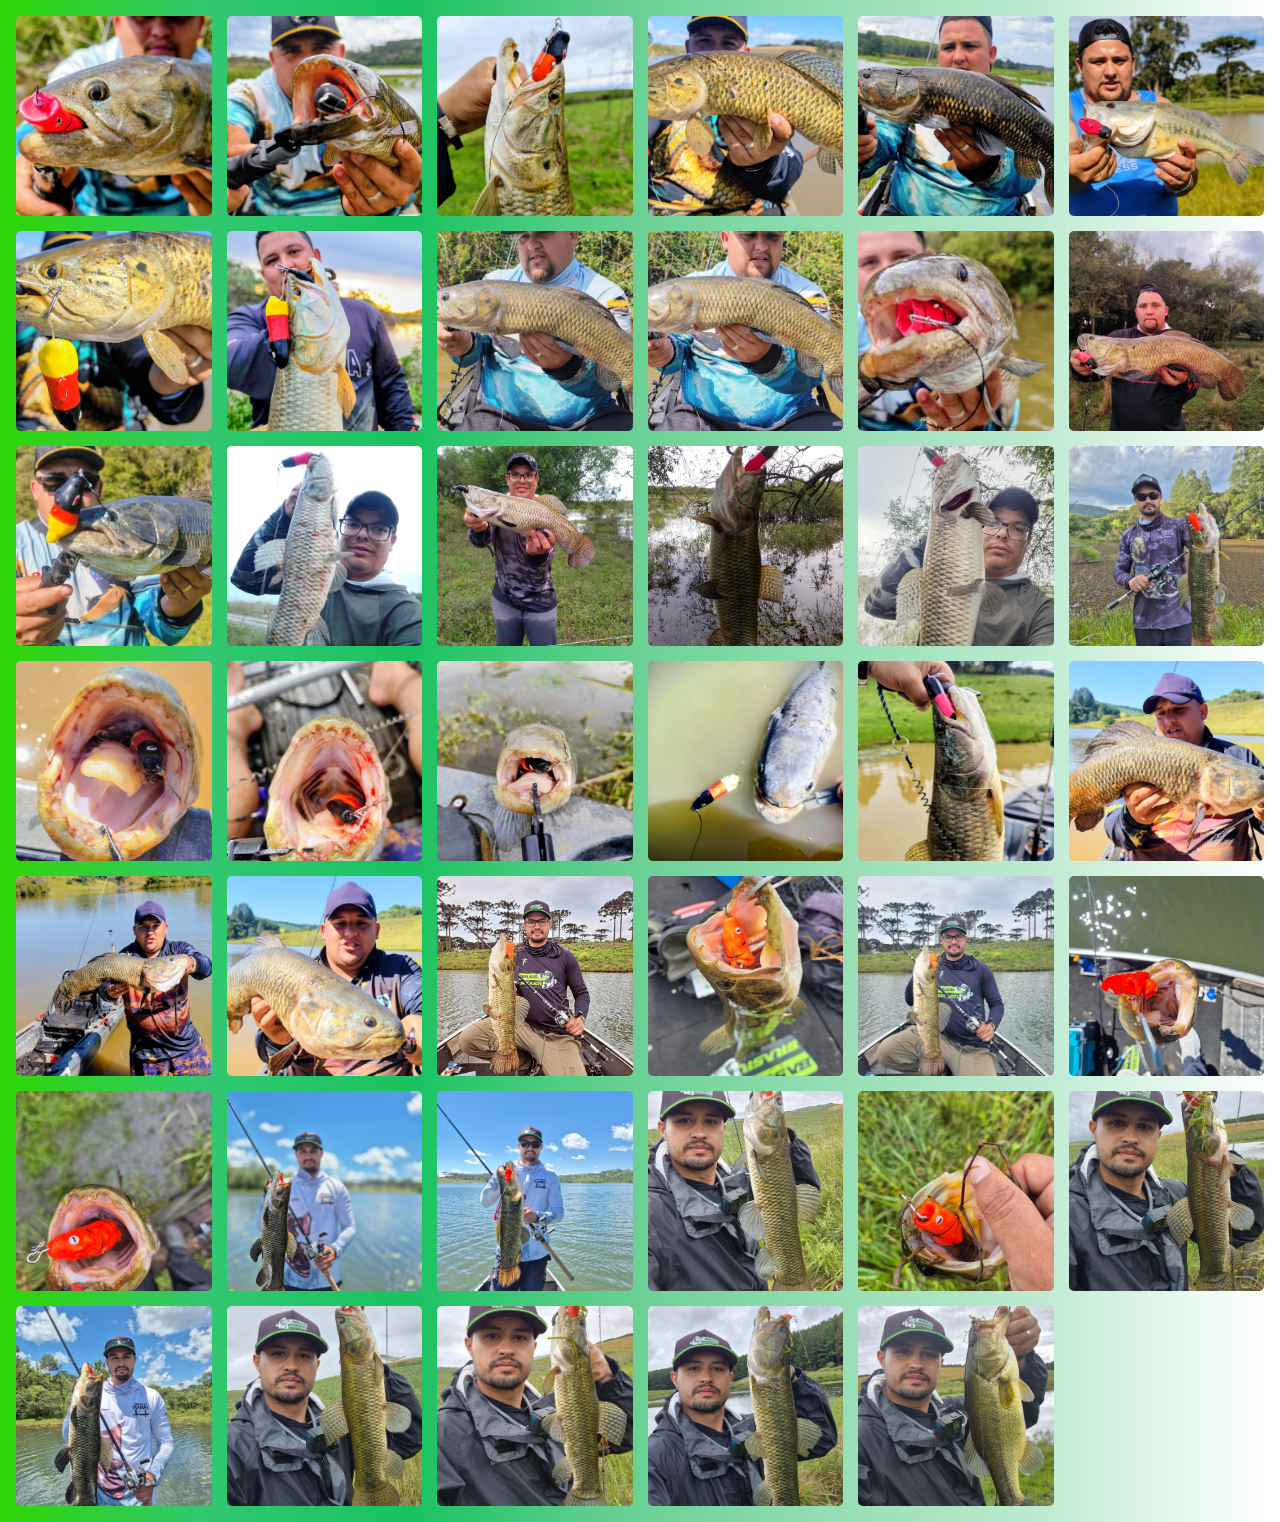
==== galeria.html @ f5bb8474 "projeto-rp-iscas-artificiais" ====
<!DOCTYPE html>
<html lang="pt-br">
<head>
    <meta charset="UTF-8">
    <meta name="viewport" content="width=device-width, initial-scale=1.0">
     <link rel="stylesheet" href="./style.css">
    <title>RP Iscas Artificiais - Pesca Esportiva - Galeria</title>
</head>
<body>
    <div class="galeria">
    <img src="./galeria/foto41.jpeg" alt="Foto 41">
    <img src="./galeria/foto40.jpeg" alt="Foto 40">   
    <img src="./galeria/foto39.jpeg" alt="Foto 39">   
    <img src="./galeria/foto38.jpeg" alt="Foto 38">   
    <img src="./galeria/foto37.jpeg" alt="Foto 37">   
    <img src="./galeria/foto36.jpeg" alt="Foto 36">   
    <img src="./galeria/foto35.jpeg" alt="Foto 35">   
    <img src="./galeria/foto34.jpeg" alt="Foto 34">   
    <img src="./galeria/foto33.jpeg" alt="Foto 33">   
    <img src="./galeria/foto32.jpeg" alt="Foto 32">   
    <img src="./galeria/foto31.jpeg" alt="Foto 31">   
    <img src="./galeria/foto30.jpeg" alt="Foto 30">   
    <img src="./galeria/foto29.jpeg" alt="Foto 29">   
    <img src="./galeria/foto28.jpeg" alt="Foto 28">    
    <img src="./galeria/foto27.jpeg" alt="Foto 27">    
    <img src="./galeria/foto26.jpeg" alt="Foto 26">    
    <img src="./galeria/foto25.jpeg" alt="Foto 25">
    <img src="./galeria/foto24.jpeg" alt="Foto 24">
    <img src="./galeria/foto1.jpeg" alt="Foto 1">
    <img src="./galeria/foto2.jpeg" alt="Foto 2">
    <img src="./galeria/foto3.jpeg" alt="Foto 3">
    <img src="./galeria/foto4.jpeg" alt="Foto 4">
    <img src="./galeria/foto5.jpeg" alt="Foto 5">
    <img src="./galeria/foto6.jpeg" alt="Foto 6">
    <img src="./galeria/foto7.jpeg" alt="Foto 7">
    <img src="./galeria/foto8.jpeg" alt="Foto 8">
    <img src="./galeria/foto9.jpeg" alt="Foto 9">
    <img src="./galeria/foto10.jpeg" alt="Foto 10">
    <img src="./galeria/foto11.jpeg" alt="Foto 11">
    <img src="./galeria/foto12.jpeg" alt="Foto 12">
    <img src="./galeria/foto13.jpeg" alt="Foto 13">
    <img src="./galeria/foto14.jpeg" alt="Foto 14">
    <img src="./galeria/foto15.jpeg" alt="Foto 15">
    <img src="./galeria/foto16.jpeg" alt="Foto 16">
    <img src="./galeria/foto17.jpeg" alt="Foto 17">
    <img src="./galeria/foto18.jpeg" alt="Foto 18">
    <img src="./galeria/foto19.jpeg" alt="Foto 19">
    <img src="./galeria/foto20.jpeg" alt="Foto 20">
    <img src="./galeria/foto21.jpeg" alt="Foto 21">
    <img src="./galeria/foto22.jpeg" alt="Foto 22">
    <img src="./galeria/foto23.jpeg" alt="Foto 23">
    </div>
<div class="modal" id="modal">

<span class="fechar" id="fechar"> 
    &times; 
</span>

<span class="anterior" id="anterior"> 
    &#10094; 
</span>

<img id="fotoGrande" src="galeria" alt="Foto ampliada">

<span class="proximo" id="proximo"> 
    &#10095;
</span>


</div>
</body>
<script src="scripts.js"></script>

</html>
---- style.css ----
* {
    margin: 0;
    padding: 0;
    box-sizing: border-box;
    font-family: georgia, 'Times New Roman', Times, serif;
    
       
}

.logo-rp-pesca {
    width: 5px;
}


button {
    background-color: #030c06;
    color: white;
    width: 200px;
    height: 50px;
    border-radius: 5px;
    border: none;
    font-weight: bold;
    text-transform: uppercase;
    cursor: pointer;
    margin-top: 20px;
}

.invokadinho {
    width: 500px;
}
    
.div-2 {
    display: flex;
    justify-content: right;
    align-items: left;
    background: linear-gradient(90deg,rgba(46, 214, 4, 1) 0%, rgba(50, 199, 112, 1) 16%, rgba(25, 194, 95, 1) 32%, rgba(101, 207, 145, 1) 48%, rgba(146, 221, 177, 1) 64%, rgba(189, 234, 208, 1) 81%, rgba(255, 255, 255, 1) 99%);

}

.texto-lancamento {
    font-size: 70px;
    color: rgb(8, 8, 8);
    text-align: center;
    margin-top: 100px;
    margin-right: 20px;
}
body {
    height: 100vh;

}

.caixa-info-texto {
    width: 100%;
}

.caixa-video {
    position: relative;
    width: 100%;
    overflow: hidden;
    margin-top: 0px;
}

.caixa-video video {
    width: 100vw;
    height: 100vh;
    object-fit: cover;
}

.conteudo {
    position: absolute;
    top: 50%;
    left: 50%;
    transform: translate(-50%, -50%);

    color: white;
    text-align: center;
    z-index: 2;
}

.caixa-principal {
    display: flex;
    align-items: center;
    padding: 100px;
    justify-content: space-around;
    height: 100vh;
    margin-top: 0px;
    background: linear-gradient(90deg,rgba(46, 214, 4, 1) 0%, rgba(50, 199, 112, 1) 16%, rgba(25, 194, 95, 1) 32%, rgba(101, 207, 145, 1) 48%, rgba(146, 221, 177, 1) 64%, rgba(189, 234, 208, 1) 81%, rgba(255, 255, 255, 1) 99%);
}

.mascara-video {
    z-index: 0;
    position: inline-block;
    top: 0;
    width: 100%;
    height: 100%;
}

p {
    color: rgb(7, 7, 7);
    font-size: 25px;
    width: 60%;
    text-align: justify;
    font-family: georgia, 'Times New Roman', Times, serif;
}
.meu-video {
    width: 400px;
    margin-top: -700px;
    object-fit: cover;
    display: block;
    margin-left: auto;
    
}

.cabecalho {
    display: flex;
    align-items: center;
    gap: 30px;
    font-size: 30px;
    padding: 20px;
    font-weight: bold;
}

.cabecalho img {
    width: 70px;
}

.cabecalho a {
    color: black;
    cursor: pointer;
    text-decoration: none;

}

.cabecalho a:hover {
    color: #f4f8f5;
    transition: 0.5s ease-in-out;
}

.caixa-link-whatsapp {
    position: fixed;
    bottom: 20px;
    right: 20px;
}

.link-whatsapp img {
    width: 60px;
}

.caixa-link-instagram {
    position: fixed;
    bottom: 20px;
    right: 100px;
}

.link-instagram img {
    width: 60px;
}

.link-whatsapp img {
    cursor: pointer;
}

form {
    background-color: white;
    position: fixed;
    top: 40%;
    left: -350px;

    display: flex;
    gap: 20px;
    flex-direction: column;
    padding: 10px;
    border-radius: 3px;
    width: 350px;
    z-index: 1;
    transition: 1.5s left ease-in-out;

}

form input {
    height: 40px;
    padding: 10px;
    border-radius: 5px;
    border: 1px solid gray;
    outline-color: #18d80f;
}

form textarea {
    padding: 10px;
    border-radius: 5px;
    border: 1px solid gray;
    outline-color: #18d80f;
    height: 100px;
}

.marscara-formulario {
    width: 100%;
    height: 100%;
    position: fixed;
    top: 0;
    background: linear-gradient(109deg,
            rgba(10, 12, 16, 0.99) 15%,
            rgba(10, 12, 16, 0.7) 50%,
            rgba(10, 12, 16, 0.99) 85%);
    visibility: hidden;
    transition: 1s visibility ease-in-out;

}

nav {
    background: linear-gradient(90deg,rgba(46, 214, 4, 1) 0%, rgba(50, 199, 112, 1) 16%, rgba(25, 194, 95, 1) 32%, rgba(101, 207, 145, 1) 48%, rgba(146, 221, 177, 1) 64%, rgba(189, 234, 208, 1) 81%, rgba(255, 255, 255, 1) 99%);
    padding: 10px;
}

nav ul {
    list-style: none;
    display: flex;
    gap: 30px;
    margin: 0;
    padding: 0;
}

nav a {
    color: white;
    text-decoration: none;
    font-size: 30px;
}

nav a:hover {
    color: #00aaff;
}

.galeria {
    display: grid;
    grid-template-columns: repeat(5, 1fr);
    gap: 15px;
    margin: 50px auto;
    background: linear-gradient(90deg,rgba(46, 214, 4, 1) 0%, rgba(50, 199, 112, 1) 16%, rgba(25, 194, 95, 1) 32%, rgba(101, 207, 145, 1) 48%, rgba(146, 221, 177, 1) 64%, rgba(189, 234, 208, 1) 81%, rgba(255, 255, 255, 1) 99%);

}

.galeria img {
    width: 100%;
    height: 200px;
    object-fit: cover;
    border-radius: 5px;
    cursor: pointer;
    transition: 0.5s;

}

.galeria img:hover {
    transform: scale(1.03);
    opacity: 0.8;
}

.modal {
    display: none;
    position: fixed;
    left: 0;
    top: 0;
    width: 100%;
    height: 100%;
    background: linear-gradient(90deg,rgba(46, 214, 4, 1) 0%, rgba(50, 199, 112, 1) 16%, rgba(25, 194, 95, 1) 32%, rgba(101, 207, 145, 1) 48%, rgba(146, 221, 177, 1) 64%, rgba(189, 234, 208, 1) 81%, rgba(255, 255, 255, 1) 99%);
    justify-content: center;
    align-items: center;
    z-index: 1000;
}

.modal img {
    max-width: 80%;
    max-height: 80%;
    border-radius: 10px;
    object-fit: contain;
}

.fechar {
    position: absolute;
    top: 20px;
    right: 35px;
    color: white;
    font-size: 45px;
    cursor: pointer;
    z-index: 1001;
}

.anterior,
.proximo {
    position: absolute;
    top: 50%;
    transform:
        translateY(-50%);
    color: white;
    font-size: 50px;
    cursor: pointer;
    padding: 20px;
    user-select: none;
}

.anterior {
    left: 20px;
}

.proximo {
    right: 20px;
}

.anterior:hover,
.proximo:hover,
.fechar:hover {
    color: #ccc;
}


footer {
    color: #fff;
    margin-top: 50px;
    padding: 30px 20px 10px 20px;
    font-family: Arial, sans-serif;
    background: linear-gradient(90deg,rgba(46, 214, 4, 1) 0%, rgba(50, 199, 112, 1) 16%, rgba(25, 194, 95, 1) 32%, rgba(101, 207, 145, 1) 48%, rgba(146, 221, 177, 1) 64%, rgba(189, 234, 208, 1) 81%, rgba(255, 255, 255, 1) 99%);
}

.footer-container {
    display: flex;
    justify-content: space-around;
    flex-wrap: wrap; /* Garante responsividade em telas menores */
    background: linear-gradient(90deg,rgba(46, 214, 4, 1) 0%, rgba(50, 199, 112, 1) 16%, rgba(25, 194, 95, 1) 32%, rgba(101, 207, 145, 1) 48%, rgba(146, 221, 177, 1) 64%, rgba(189, 234, 208, 1) 81%, rgba(255, 255, 255, 1) 99%);
    }

.footer-section {
    padding: 20px;
    min-width: 200px;
    background: linear-gradient(90deg,rgba(46, 214, 4, 1) 0%, rgba(50, 199, 112, 1) 16%, rgba(25, 194, 95, 1) 32%, rgba(101, 207, 145, 1) 48%, rgba(146, 221, 177, 1) 64%, rgba(189, 234, 208, 1) 81%, rgba(255, 255, 255, 1) 99%);
}

.footer-section h3 {
    
    background: linear-gradient(90deg,rgba(46, 214, 4, 1) 0%, rgba(50, 199, 112, 1) 16%, rgba(25, 194, 95, 1) 32%, rgba(101, 207, 145, 1) 48%, rgba(146, 221, 177, 1) 64%, rgba(189, 234, 208, 1) 81%, rgba(255, 255, 255, 1) 99%);
}

.footer-section ul {
    list-style: none;
    padding: 0;
    background: linear-gradient(90deg,rgba(46, 214, 4, 1) 0%, rgba(50, 199, 112, 1) 16%, rgba(25, 194, 95, 1) 32%, rgba(101, 207, 145, 1) 48%, rgba(146, 221, 177, 1) 64%, rgba(189, 234, 208, 1) 81%, rgba(255, 255, 255, 1) 99%);
}


.footer-section ul li a {
    color: #0a0a0a;
    text-decoration: none;
}

.footer-section ul li a:hover {
    color: #fff;
    padding-left: 20px;
    
}
.footer-text {
    font-size: 15px;
}

.footer-bottom {
    text-align: center;
    padding-top: 15px;
    padding-left: 20px;
    font-size: 20px;
    color: #aaa;
    background: linear-gradient(90deg,rgba(46, 214, 4, 1) 0%, rgba(50, 199, 112, 1) 16%, rgba(25, 194, 95, 1) 32%, rgba(101, 207, 145, 1) 48%, rgba(146, 221, 177, 1) 64%, rgba(189, 234, 208, 1) 81%, rgba(255, 255, 255, 1) 99%);
}
.footer-botton {
    font-size: 15px;
    color: #070707;
}
.botao {
    display: inline-block;
    background-color: red;
    color: white;
    padding: 10px 20px;
    text-decoration: none;
    border-radius: 5px;
    
}

.botao:hover {
    background-color: darkred;
}

.miniatura {
    width: 300px;
    height: auto;
    border-radius: 10px;
    align-items: center;
    grid-template-columns: repeat(5, 1fr);
    gap: 15px;
    margin: 50px auto;
}

.titulo-videos {
    text-align: center;
    font-size: 30px;
    font-weight: bold;
    color: rgb(8, 8, 8);
    background: linear-gradient(90deg,rgba(46, 214, 4, 1) 0%, rgba(50, 199, 112, 1) 16%, rgba(25, 194, 95, 1) 32%, rgba(101, 207, 145, 1) 48%, rgba(146, 221, 177, 1) 64%, rgba(189, 234, 208, 1) 81%, rgba(255, 255, 255, 1) 99%);

}
.videos {
    display: flex;
    gap: 20px;
}

.videos a {
    width: 250px;
}

.videos img {
    width: 100%;
    border-radius: 10px;    
}

.videos {
    display: flex;
    gap: 20px;
    flex-wrap: wrap;
}

.videos iframe {
    width: 300px;
    height: 170px;
    border: none;
    border-radius: 10px;
}

.galeria1 {
    display: grid;
    grid-template-columns: repeat(5, 1fr);
    gap: 15px;
    width: 100vw;
    height: 100vh;
   background: linear-gradient(90deg,rgba(46, 214, 4, 1) 0%, rgba(50, 199, 112, 1) 16%, rgba(25, 194, 95, 1) 32%, rgba(101, 207, 145, 1) 48%, rgba(146, 221, 177, 1) 64%, rgba(189, 234, 208, 1) 81%, rgba(255, 255, 255, 1) 99%);
}
.galeria1 img {
    width: 100%;
    height: 200px;
    object-fit: cover;
    border-radius: 5px;
    cursor: pointer;
    transition: 0.5s;
}

h3 {
    color: rgb(8, 8, 8);
    }

.footer-titulo {
    font-size: 18px;
    margin-bottom: 10px;
    color: rgb(15, 15, 15);
}   
.figurinha {
  width: 25px;
  height: 25px;
  object-fit: contain;
  vertical-align: middle;
  margin-right: 5px;
}

.text {
    color: rgb(8, 8, 8);
    font-size: 15px;
    text-align: left;
    margin-top: 10px;
}

@media (max-width: 1100px) {
    .logo-rp-pesca {
        display: none;
    }
    .caixa-principal {
        flex-direction: column;
        padding: 30px;
        height: auto;
    }
.caixa-info-texto {
        width: 90%;
        text-align: center;
        flex-direction: column;
        justify-content: center;
    }
    .texto-lancamento {
        font-size: 40px;
        margin-top: 50px;
    }

    .meu-video {
        width: 50%;
        margin-top: 20px;
    }
    .div-2 {
        flex-direction: column;
        align-items: center;
        
    }
}

/* Ajustes responsivos - RP Iscas Artificiais */
html { scroll-behavior: smooth; }
body { height: auto; min-height: 100vh; overflow-x: hidden; }
img, video, iframe { max-width: 100%; }
nav ul { display: block; }
.cabecalho { flex-wrap: wrap; justify-content: center; gap: clamp(10px, 2vw, 30px); }
.cabecalho a, nav a { font-size: clamp(15px, 1.8vw, 25px); }
.caixa-video video { width: 100%; height: min(80vh, 750px); display: block; }
.caixa-principal { height: auto; min-height: 0; padding: clamp(24px, 5vw, 80px); }
.caixa-info-texto { display: grid; grid-template-columns: minmax(0, 3fr) minmax(220px, 2fr); align-items: center; gap: 30px; }
.caixa-info-texto p { grid-column: 1; width: 100%; font-size: clamp(16px, 1.6vw, 23px); line-height: 1.55; }
.caixa-info-texto .meu-video { grid-column: 2; grid-row: 1 / span 2; width: 100%; margin: 0; max-height: 650px; }
.div-2 { gap: 20px; padding: 24px; justify-content: center; }
.invokadinho { width: min(45%, 500px); height: auto; object-fit: contain; }
.texto-lancamento { width: auto; flex: 1; font-size: clamp(24px, 4vw, 65px); margin: 0; align-self: center; }
.footer-section p, .footer-bottom p { width: 100%; }
.galeria, .galeria1 { width: 100%; height: auto; grid-template-columns: repeat(auto-fit, minmax(190px, 1fr)); padding: 16px; margin: 0 auto; }
.galeria1 .video { min-width: 0; }
.galeria1 .video h3 { overflow-wrap: anywhere; font-size: 16px; line-height: 1.4; padding: 10px 0; }
.galeria1 img { display: block; }
.formulario { width: min(350px, calc(100vw - 32px)); top: 50%; transform: translateY(-50%); max-height: 90dvh; overflow-y: auto; z-index: 1101; }
.marscara-formulario { z-index: 1100; }
.modal img { max-width: calc(100vw - 110px); max-height: 80dvh; }
@media (max-width: 900px) {
  .caixa-info-texto { grid-template-columns: 1fr; }
  .caixa-info-texto p, .caixa-info-texto .meu-video { grid-column: 1; grid-row: auto; }
  .caixa-info-texto .meu-video { width: min(100%, 560px); justify-self: center; }
  .caixa-principal { padding: 32px 20px; }
  .div-2 { flex-direction: column; align-items: center; }
  .invokadinho { width: min(100%, 500px); }
  .texto-lancamento { font-size: clamp(25px, 5vw, 42px); }
}
@media (max-width: 600px) {
  nav { padding: 8px; }
  .cabecalho { padding: 10px 4px; gap: 8px 14px; }
  .cabecalho img { width: 58px; }
  .cabecalho a, nav a { font-size: 14px; }
  .caixa-video video { height: 45dvh; min-height: 240px; }
  .caixa-principal { padding: 25px 16px; }
  .caixa-info-texto { width: 100%; }
  .caixa-info-texto p { text-align: left; font-size: 16px; }
  .texto-lancamento { font-size: 26px; text-align: center; }
  .galeria, .galeria1 { grid-template-columns: repeat(2, minmax(0, 1fr)); gap: 10px; padding: 10px; }
  .galeria img, .galeria1 img { height: 140px; }
  .galeria1 .video h3 { font-size: 13px; }
  .titulo-videos { font-size: 24px; padding: 14px; }
  .footer-section { min-width: 0; padding: 16px; }
  .footer-bottom { padding: 12px; }
  .caixa-link-whatsapp { right: 12px; bottom: 12px; z-index: 900; }
  .caixa-link-instagram { right: 72px; bottom: 12px; z-index: 900; }
  .link-whatsapp img, .link-instagram img { width: 46px; }
  .modal img { max-width: calc(100vw - 70px); }
  .anterior, .proximo { padding: 6px; font-size: 30px; }
  .anterior { left: 2px; } .proximo { right: 2px; }
  .fechar { top: 8px; right: 14px; }
}
@media (max-width: 360px) {
  .galeria, .galeria1 { grid-template-columns: 1fr; }
}

/* Somente rodapé */
.rodape-rp { background:linear-gradient(110deg,#155c2d,#26934c 55%,#45b96a);color:white;padding:44px 22px 0; }
.rodape-rp-conteudo {max-width:1200px;margin:auto;display:grid;grid-template-columns:1fr .75fr 1.4fr;gap:36px}
.rodape-rp-coluna{min-width:0}.rodape-rp-coluna h3{color:white;font-size:21px;margin-bottom:17px}
.rodape-rp-coluna p{color:white;width:100%;font-size:15px;line-height:1.65;margin-bottom:12px;text-align:left}
.rodape-rp-links{list-style:none;padding:0;display:grid;gap:11px}.rodape-rp-links a{color:white;text-decoration:none;font-size:15px}.rodape-rp-links a:hover{text-decoration:underline}
.rodape-rp-aviso{display:flex;align-items:flex-start;gap:9px}.rodape-rp-aviso img{width:24px;height:24px;object-fit:contain;flex-shrink:0}
.rodape-rp-base{margin-top:30px;border-top:1px solid #ffffff55;padding:17px 0}.rodape-rp-base p{color:white;font-size:13px;width:100%;text-align:center}
/* Somente chamada de lançamento */
.div-2 .texto-lancamento{width:auto;flex:1;max-width:760px;margin:0;padding:clamp(20px,3vw,42px);text-align:center;align-self:center;border-radius:22px;background:rgba(255,255,255,.76);box-shadow:0 12px 35px rgba(8,68,27,.14);border:1px solid rgba(16,92,42,.16)}
.texto-lancamento .lancamento-selo{display:inline-block;background:#155c2d;color:white;font:bold 13px/1.3 Arial,sans-serif;letter-spacing:.14em;padding:10px 18px;border-radius:100px;margin-bottom:18px}
.texto-lancamento h2{font-size:clamp(28px,4vw,58px);line-height:1.15;color:#103c21;text-wrap:balance}.texto-lancamento h2 span{color:#188a3e}
.texto-lancamento p{width:100%;font-size:clamp(17px,1.8vw,24px);line-height:1.5;text-align:center;margin-top:18px;color:#24442c}
@media(max-width:850px){.rodape-rp-conteudo{grid-template-columns:repeat(2,minmax(0,1fr));gap:28px}.rodape-rp-coluna:last-child{grid-column:1/-1}}
@media(max-width:600px){.rodape-rp{padding:32px 18px 0}.rodape-rp-conteudo{grid-template-columns:1fr;gap:26px}.rodape-rp-coluna:last-child{grid-column:auto}.div-2 .texto-lancamento{width:100%;padding:24px 18px}}


/* Animação sutil apenas no cartão de lançamento */
@keyframes rpEntradaSuave {
  from { opacity: 0; transform: translateY(16px); }
  to { opacity: 1; transform: translateY(0); }
}
@keyframes rpBrilhoSelo {
  0%, 100% { box-shadow: 0 0 0 rgba(21, 92, 45, 0); }
  50% { box-shadow: 0 0 0 5px rgba(21, 92, 45, .09); }
}
.div-2 .texto-lancamento {
  animation: rpEntradaSuave .9s ease-out both;
  transition: box-shadow .35s ease, border-color .35s ease;
}
.div-2 .texto-lancamento:hover {
  box-shadow: 0 16px 40px rgba(8, 68, 27, .19);
  border-color: rgba(16, 92, 42, .3);
}
.texto-lancamento .lancamento-selo {
  animation: rpBrilhoSelo 3.5s ease-in-out infinite;
}
@media (prefers-reduced-motion: reduce) {
  .div-2 .texto-lancamento,
  .texto-lancamento .lancamento-selo {
    animation: none;
    transition: none;
  }
}


/* CORREÇÃO DO RODAPÉ — regras isoladas e de prioridade elevada */
body footer.rodape-rp {
  display:block; width:100%; margin:0; padding:48px 24px 0;
  background:linear-gradient(110deg,#124f2a,#218449 58%,#3eb36a);
  color:#fff;
}
body footer.rodape-rp .rodape-rp-conteudo {
  display:grid; grid-template-columns:minmax(0,1fr) minmax(0,.75fr) minmax(0,1.4fr);
  gap:clamp(20px,3vw,44px); max-width:1200px; margin:0 auto;
}
body footer.rodape-rp .rodape-rp-coluna {min-width:0; padding:0; background:none;}
body footer.rodape-rp .rodape-rp-coluna h3 {
  color:white; font-size:21px; line-height:1.35; margin:0 0 16px;
}
body footer.rodape-rp .rodape-rp-coluna p {
  color:#f5fff8; width:100%; font-size:15px; line-height:1.6;
  margin:0 0 12px; text-align:left;
}
body footer.rodape-rp .rodape-rp-links {
  display:flex; flex-direction:column; gap:11px; padding:0; margin:0;
  list-style:none; background:none;
}
body footer.rodape-rp .rodape-rp-links li {list-style:none; margin:0; padding:0;}
body footer.rodape-rp .rodape-rp-links a {
  color:#fff; font-size:15px; text-decoration:none;
}
body footer.rodape-rp .rodape-rp-links a:hover {text-decoration:underline;}
body footer.rodape-rp .rodape-rp-coluna .rodape-rp-aviso {
  display:flex; align-items:flex-start; gap:10px;
}
body footer.rodape-rp .rodape-rp-aviso img {
  display:block; flex:0 0 25px; width:25px; min-width:25px;
  max-width:25px; height:25px; max-height:25px;
  object-fit:contain; margin:0;
}
body footer.rodape-rp .rodape-rp-base {
  border-top:1px solid #ffffff55; max-width:1200px;
  margin:30px auto 0; padding:18px 0; text-align:center;
}
body footer.rodape-rp .rodape-rp-base p {
  color:#fff; font-size:13px; line-height:1.5; width:100%; text-align:center; margin:0;
}
@media(max-width:850px) {
  body footer.rodape-rp .rodape-rp-conteudo {grid-template-columns:repeat(2,minmax(0,1fr));}
  body footer.rodape-rp .rodape-rp-coluna:last-child {grid-column:1/-1;}
}
@media(max-width:600px) {
  body footer.rodape-rp {padding:32px 18px 0;}
  body footer.rodape-rp .rodape-rp-conteudo {grid-template-columns:1fr;gap:26px;}
  body footer.rodape-rp .rodape-rp-coluna:last-child {grid-column:auto;}
}
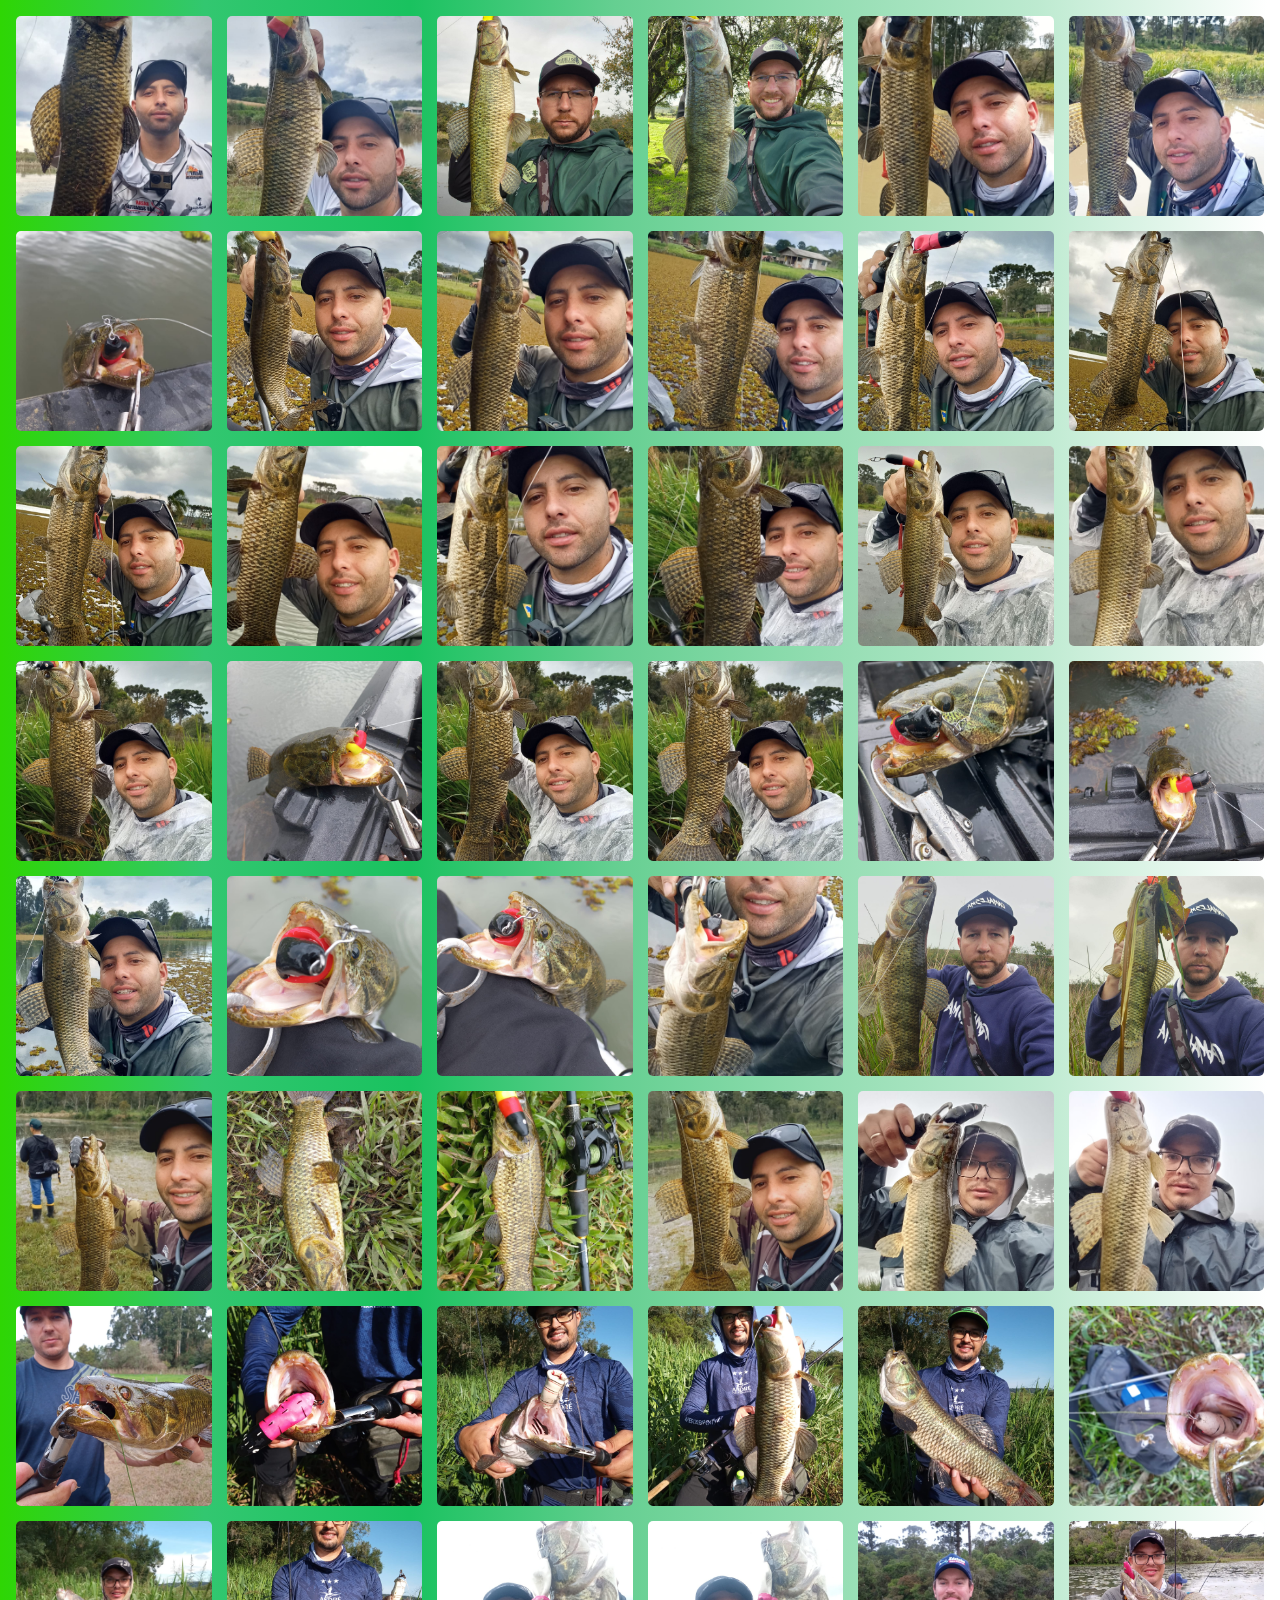
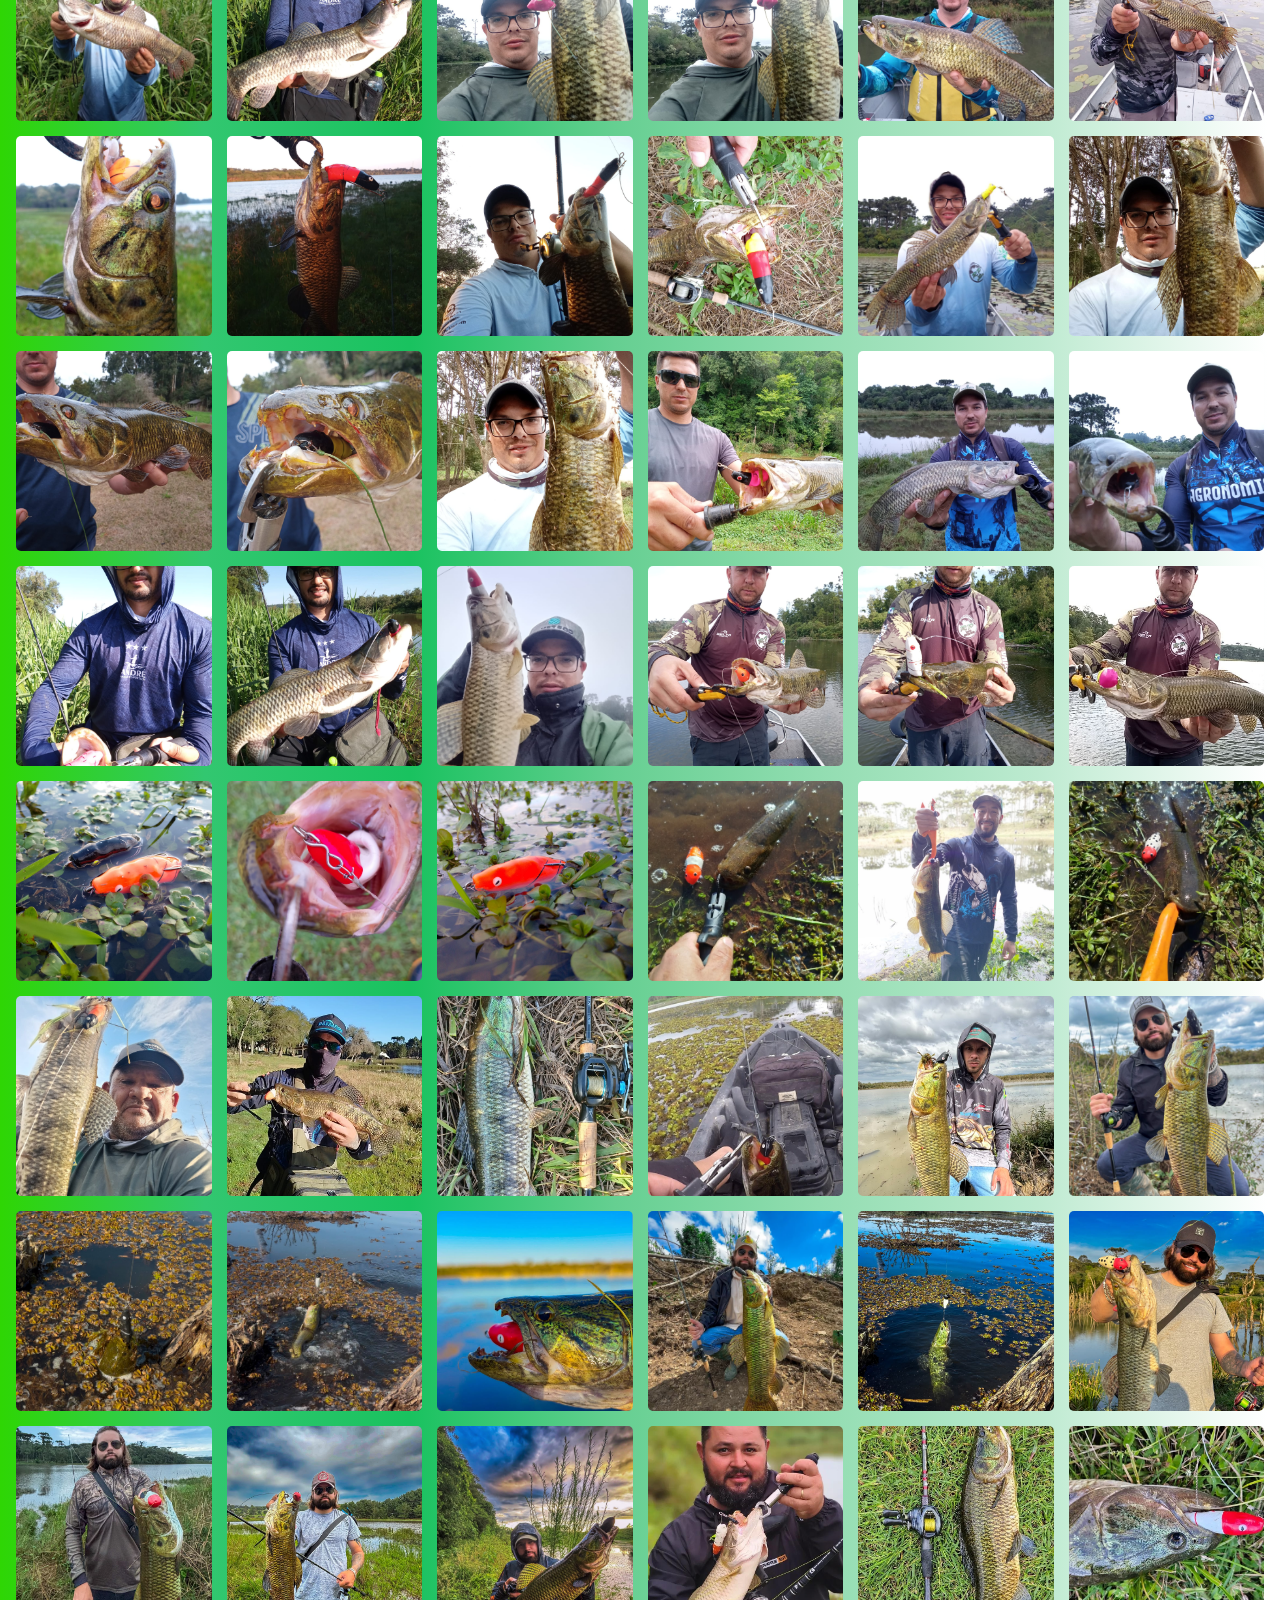
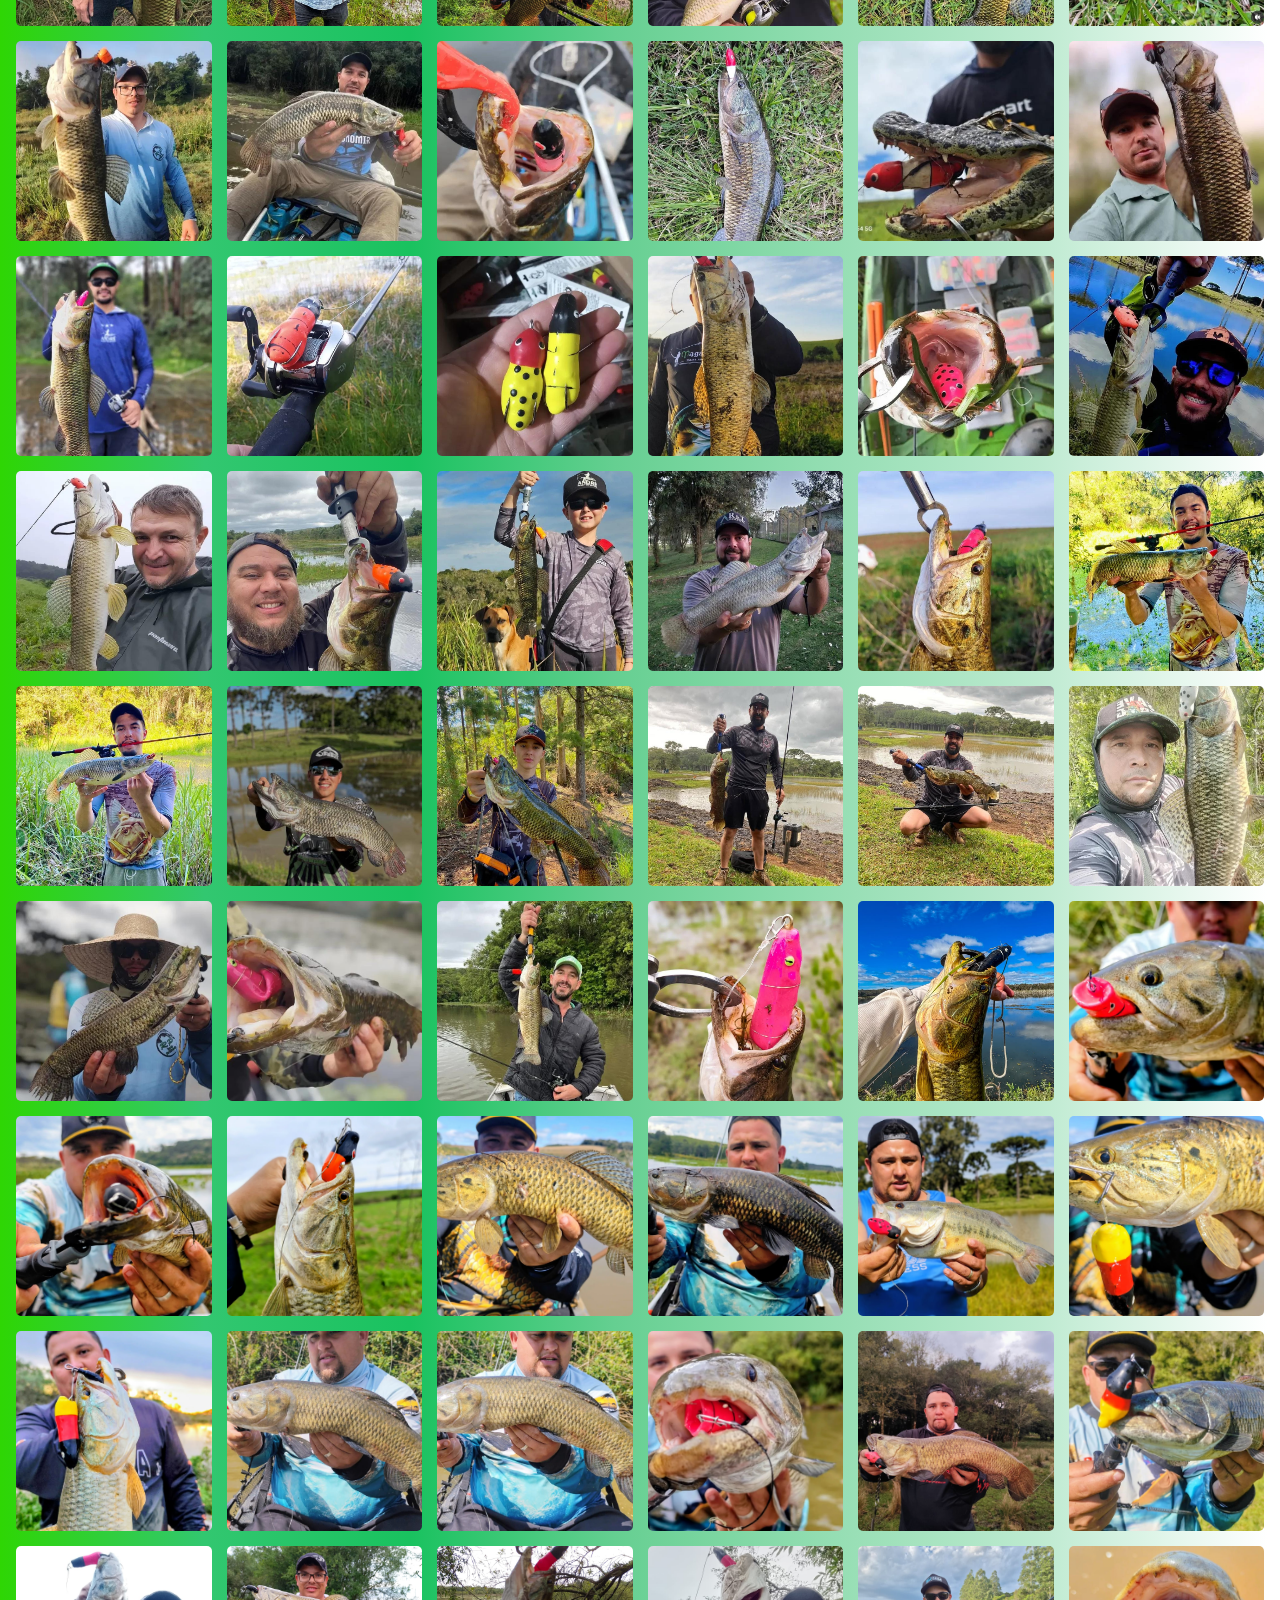
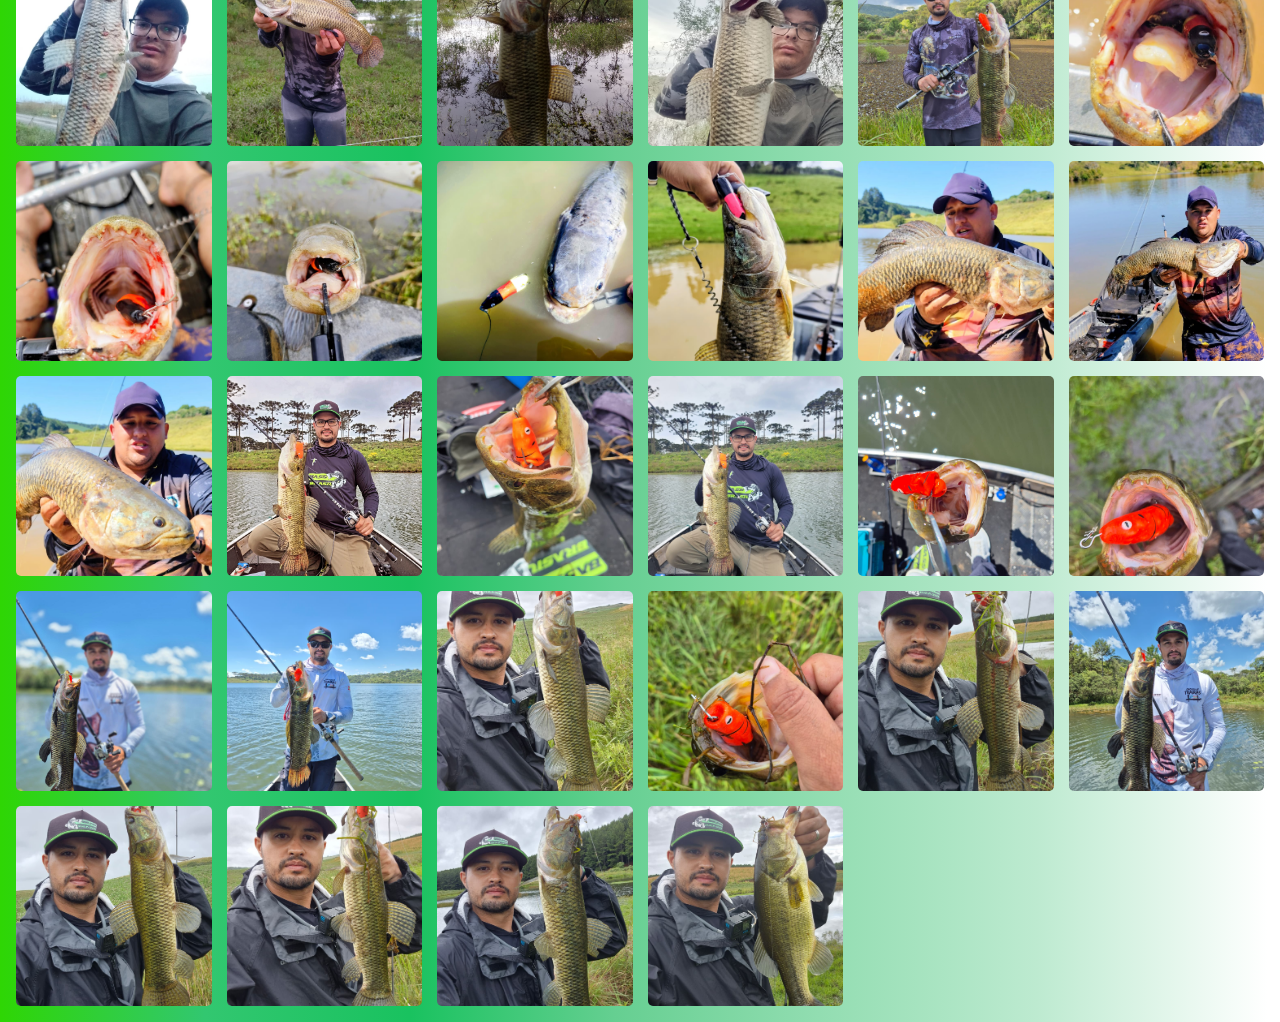
==== commit ec9ef371: "inclusao de mais fotos" ====
--- a/galeria.html
+++ b/galeria.html
@@ -8,6 +8,125 @@
 </head>
 <body>
     <div class="galeria">
+    <img src="./galeria/foto160.jpeg" alt="Foto 160">   
+    <img src="./galeria/foto159.jpeg" alt="Foto 159">   
+    <img src="./galeria/foto158.jpeg" alt="Foto 158">   
+    <img src="./galeria/foto157.jpeg" alt="Foto 157">   
+    <img src="./galeria/foto156.jpeg" alt="Foto 156">   
+    <img src="./galeria/foto155.jpeg" alt="Foto 155">    
+    <img src="./galeria/foto154.jpeg" alt="Foto 154">    
+    <img src="./galeria/foto153.jpeg" alt="Foto 153">    
+    <img src="./galeria/foto152.jpeg" alt="Foto 152">
+    <img src="./galeria/foto151.jpeg" alt="Foto 151">
+    <img src="./galeria/foto150.jpeg" alt="Foto 150">
+    <img src="./galeria/foto149.jpeg" alt="Foto 149">
+    <img src="./galeria/foto148.jpeg" alt="Foto 148">
+    <img src="./galeria/foto147.jpeg" alt="Foto 147">
+    <img src="./galeria/foto146.jpeg" alt="Foto 146">
+    <img src="./galeria/foto145.jpeg" alt="Foto 145">
+    <img src="./galeria/foto144.jpeg" alt="Foto 144">
+    <img src="./galeria/foto143.jpeg" alt="Foto 143">
+    <img src="./galeria/foto142.jpeg" alt="Foto 142">    
+    <img src="./galeria/foto141.jpeg" alt="Foto 141">
+    <img src="./galeria/foto140.jpeg" alt="Foto 140">   
+    <img src="./galeria/foto139.jpeg" alt="Foto 139">   
+    <img src="./galeria/foto138.jpeg" alt="Foto 138">   
+    <img src="./galeria/foto137.jpeg" alt="Foto 137">   
+    <img src="./galeria/foto136.jpeg" alt="Foto 136">   
+    <img src="./galeria/foto135.jpeg" alt="Foto 135">   
+    <img src="./galeria/foto134.jpeg" alt="Foto 134">   
+    <img src="./galeria/foto133.jpeg" alt="Foto 133">   
+    <img src="./galeria/foto132.jpeg" alt="Foto 132">   
+    <img src="./galeria/foto131.jpeg" alt="Foto 131">   
+    <img src="./galeria/foto130.jpeg" alt="Foto 130">   
+    <img src="./galeria/foto129.jpeg" alt="Foto 129">   
+    <img src="./galeria/foto128.jpeg" alt="Foto 128">    
+    <img src="./galeria/foto127.jpeg" alt="Foto 127">    
+    <img src="./galeria/foto126.jpeg" alt="Foto 126">    
+    <img src="./galeria/foto125.jpeg" alt="Foto 125">
+    <img src="./galeria/foto124.jpeg" alt="Foto 124">
+    <img src="./galeria/foto101.jpeg" alt="Foto 101">
+    <img src="./galeria/foto102.jpeg" alt="Foto 102">
+    <img src="./galeria/foto103.jpeg" alt="Foto 103">
+    <img src="./galeria/foto104.jpeg" alt="Foto 104">
+    <img src="./galeria/foto105.jpeg" alt="Foto 105">
+    <img src="./galeria/foto106.jpeg" alt="Foto 106">
+    <img src="./galeria/foto107.jpeg" alt="Foto 107">
+    <img src="./galeria/foto108.jpeg" alt="Foto 108">
+    <img src="./galeria/foto109.jpeg" alt="Foto 109">
+    <img src="./galeria/foto110.jpeg" alt="Foto 110">
+    <img src="./galeria/foto111.jpeg" alt="Foto 111">
+    <img src="./galeria/foto112.jpeg" alt="Foto 112">
+    <img src="./galeria/foto113.jpeg" alt="Foto 113">
+    <img src="./galeria/foto114.jpeg" alt="Foto 114">
+    <img src="./galeria/foto115.jpeg" alt="Foto 115">
+    <img src="./galeria/foto116.jpeg" alt="Foto 116">
+    <img src="./galeria/foto117.jpeg" alt="Foto 117">
+    <img src="./galeria/foto118.jpeg" alt="Foto 118">
+    <img src="./galeria/foto119.jpeg" alt="Foto 119">
+    <img src="./galeria/foto120.jpeg" alt="Foto 120">
+    <img src="./galeria/foto121.jpeg" alt="Foto 121">
+    <img src="./galeria/foto122.jpeg" alt="Foto 122">
+    <img src="./galeria/foto123.jpeg" alt="Foto 123">
+    <img src="./galeria/foto100.jpeg" alt="Foto 100">
+    <img src="./galeria/foto99.jpeg" alt="Foto 99">
+    <img src="./galeria/foto98.jpeg" alt="Foto 98">
+    <img src="./galeria/foto97.jpeg" alt="Foto 97">   
+    <img src="./galeria/foto96.jpeg" alt="Foto 96">   
+    <img src="./galeria/foto95.jpeg" alt="Foto 95">   
+    <img src="./galeria/foto94.jpeg" alt="Foto 94">   
+    <img src="./galeria/foto93.jpeg" alt="Foto 93">   
+    <img src="./galeria/foto92.jpeg" alt="Foto 92">   
+    <img src="./galeria/foto91.jpeg" alt="Foto 91">   
+    <img src="./galeria/foto90.jpeg" alt="Foto 90">   
+    <img src="./galeria/foto89.jpeg" alt="Foto 89">   
+    <img src="./galeria/foto88.jpeg" alt="Foto 88">   
+    <img src="./galeria/foto87.jpeg" alt="Foto 87">   
+    <img src="./galeria/foto86.jpeg" alt="Foto 86">   
+    <img src="./galeria/foto85.jpeg" alt="Foto 85">    
+    <img src="./galeria/foto84.jpeg" alt="Foto 84">    
+    <img src="./galeria/foto83.jpeg" alt="Foto 83">    
+    <img src="./galeria/foto82.jpeg" alt="Foto 82">
+    <img src="./galeria/foto81.jpeg" alt="Foto 81">
+    <img src="./galeria/foto80.jpeg" alt="Foto 80">
+    <img src="./galeria/foto79.jpeg" alt="Foto 79">
+    <img src="./galeria/foto78.jpeg" alt="Foto 78">
+    <img src="./galeria/foto77.jpeg" alt="Foto 77">
+    <img src="./galeria/foto76.jpeg" alt="Foto 76">
+    <img src="./galeria/foto75.jpeg" alt="Foto 75">
+    <img src="./galeria/foto74.jpeg" alt="Foto 74">
+    <img src="./galeria/foto73.jpeg" alt="Foto 73">
+    <img src="./galeria/foto72.jpeg" alt="Foto 72">    
+    <img src="./galeria/foto71.jpeg" alt="Foto 71">
+    <img src="./galeria/foto70.jpeg" alt="Foto 70">   
+    <img src="./galeria/foto69.jpeg" alt="Foto 69">
+    <img src="./galeria/foto68.jpeg" alt="Foto 68">
+    <img src="./galeria/foto67.jpeg" alt="Foto 67">   
+    <img src="./galeria/foto66.jpeg" alt="Foto 66">   
+    <img src="./galeria/foto65.jpeg" alt="Foto 65">   
+    <img src="./galeria/foto64.jpeg" alt="Foto 64">   
+    <img src="./galeria/foto63.jpeg" alt="Foto 63">   
+    <img src="./galeria/foto62.jpeg" alt="Foto 62">   
+    <img src="./galeria/foto61.jpeg" alt="Foto 61">   
+    <img src="./galeria/foto60.jpeg" alt="Foto 60">   
+    <img src="./galeria/foto59.jpeg" alt="Foto 59">   
+    <img src="./galeria/foto58.jpeg" alt="Foto 58">   
+    <img src="./galeria/foto57.jpeg" alt="Foto 57">   
+    <img src="./galeria/foto56.jpeg" alt="Foto 56">   
+    <img src="./galeria/foto55.jpeg" alt="Foto 55">    
+    <img src="./galeria/foto54.jpeg" alt="Foto 54">    
+    <img src="./galeria/foto53.jpeg" alt="Foto 53">    
+    <img src="./galeria/foto52.jpeg" alt="Foto 52">
+    <img src="./galeria/foto51.jpeg" alt="Foto 51">
+    <img src="./galeria/foto50.jpeg" alt="Foto 50">
+    <img src="./galeria/foto49.jpeg" alt="Foto 49">
+    <img src="./galeria/foto48.jpeg" alt="Foto 48">
+    <img src="./galeria/foto47.jpeg" alt="Foto 47">
+    <img src="./galeria/foto46.jpeg" alt="Foto 46">
+    <img src="./galeria/foto45.jpeg" alt="Foto 45">
+    <img src="./galeria/foto44.jpeg" alt="Foto 44">
+    <img src="./galeria/foto43.jpeg" alt="Foto 43">
+    <img src="./galeria/foto42.jpeg" alt="Foto 42">    
     <img src="./galeria/foto41.jpeg" alt="Foto 41">
     <img src="./galeria/foto40.jpeg" alt="Foto 40">   
     <img src="./galeria/foto39.jpeg" alt="Foto 39">   
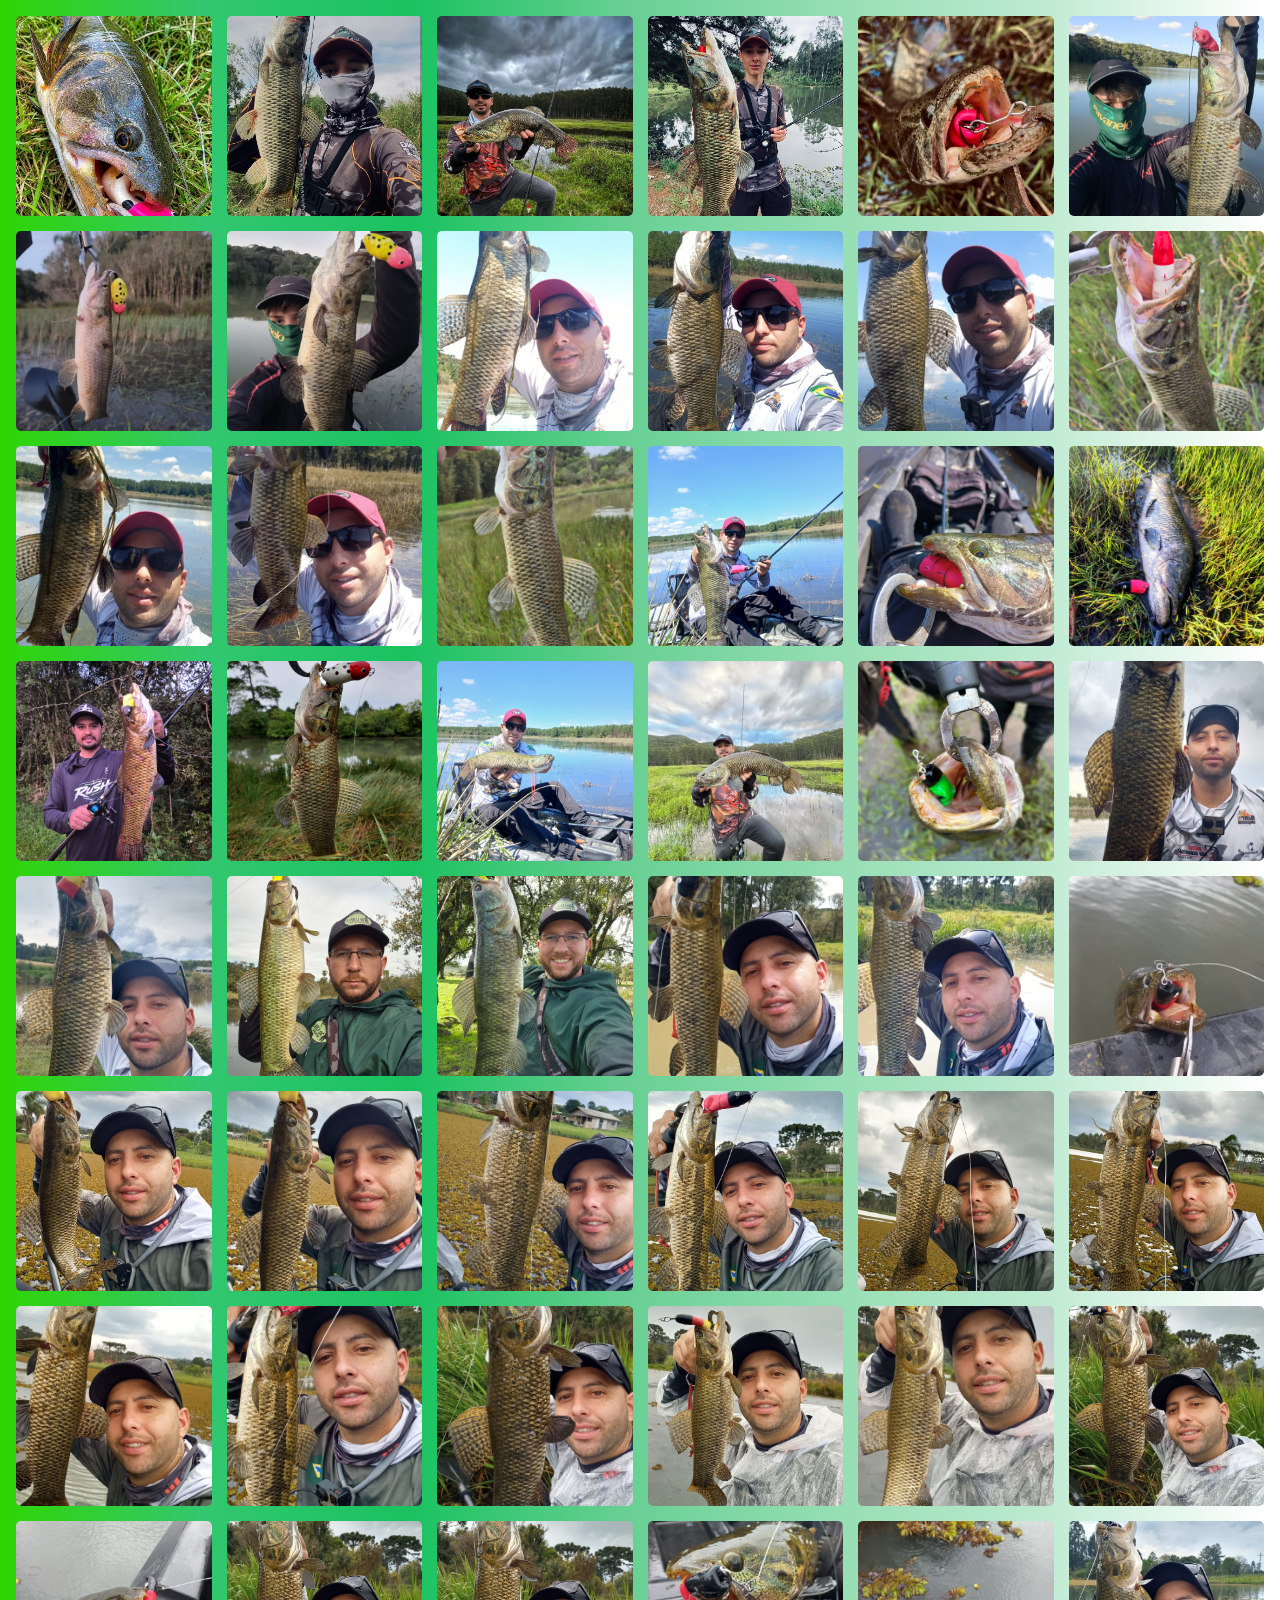
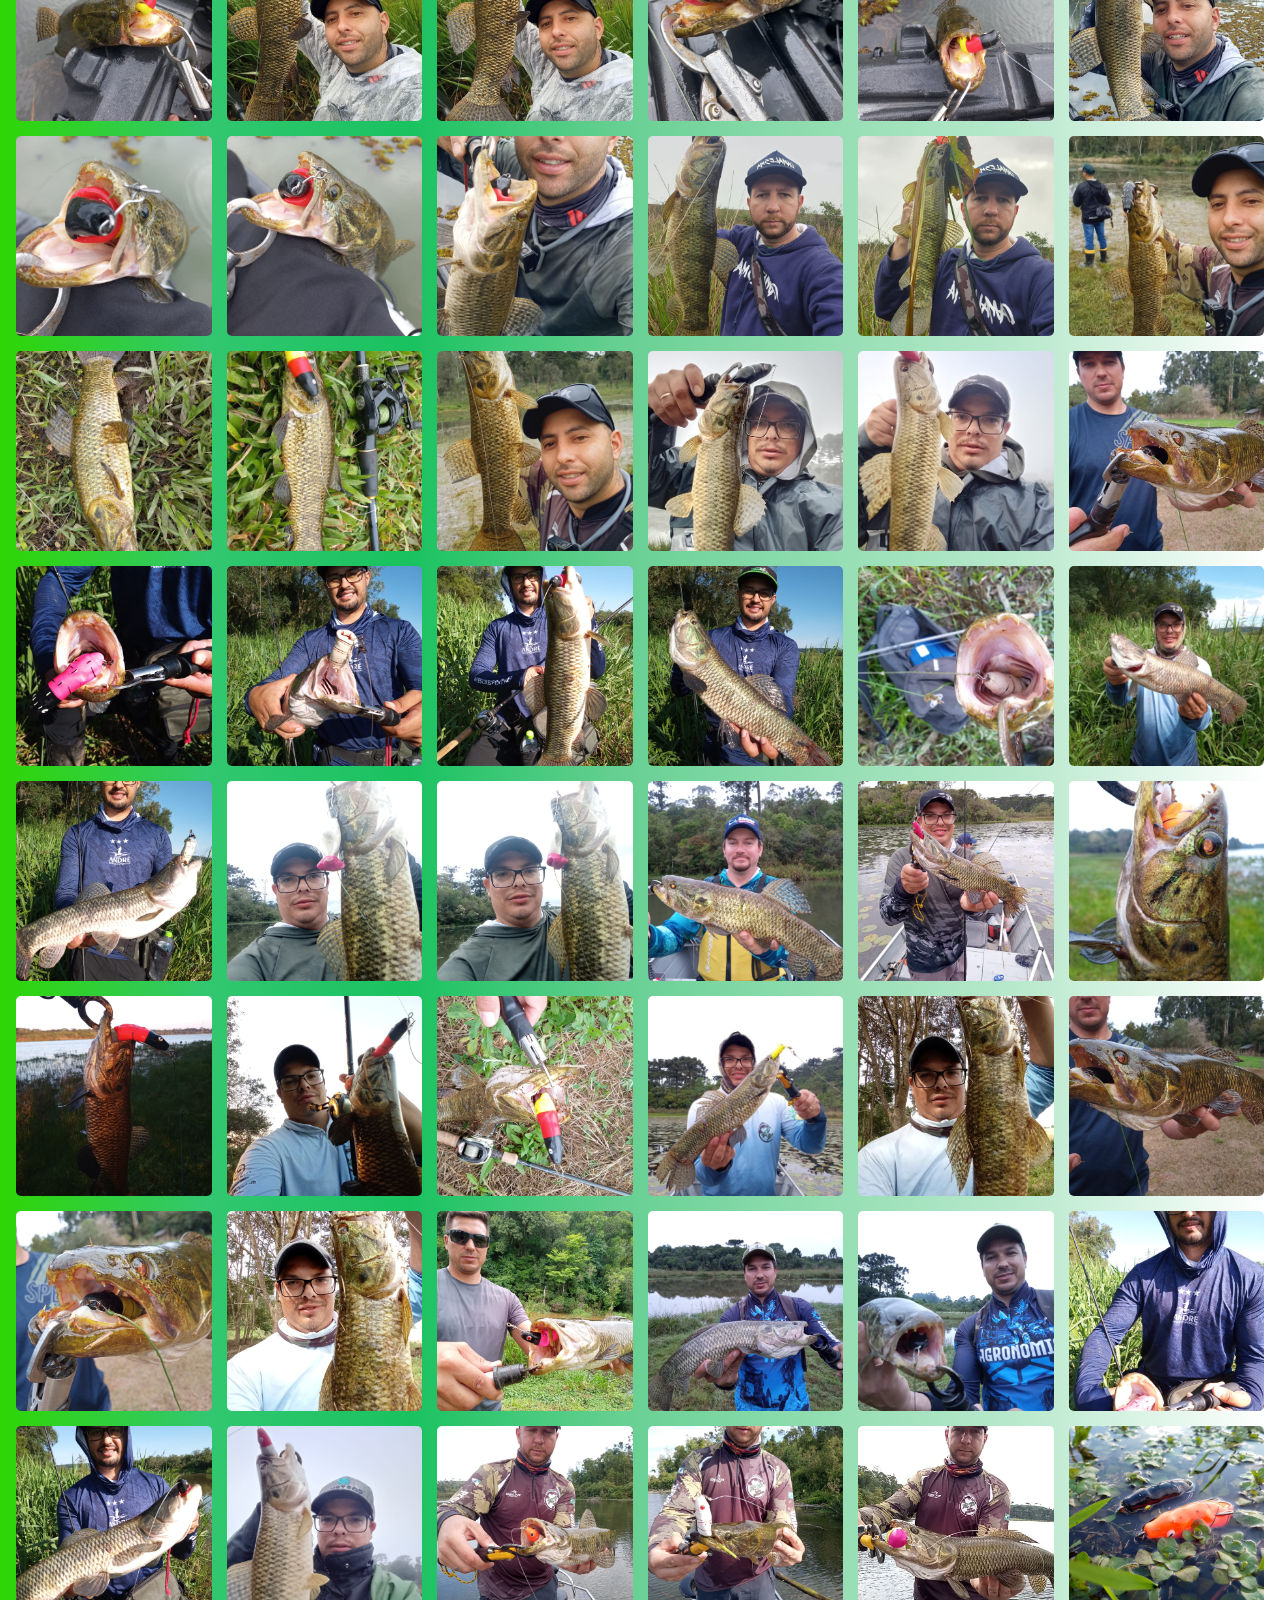
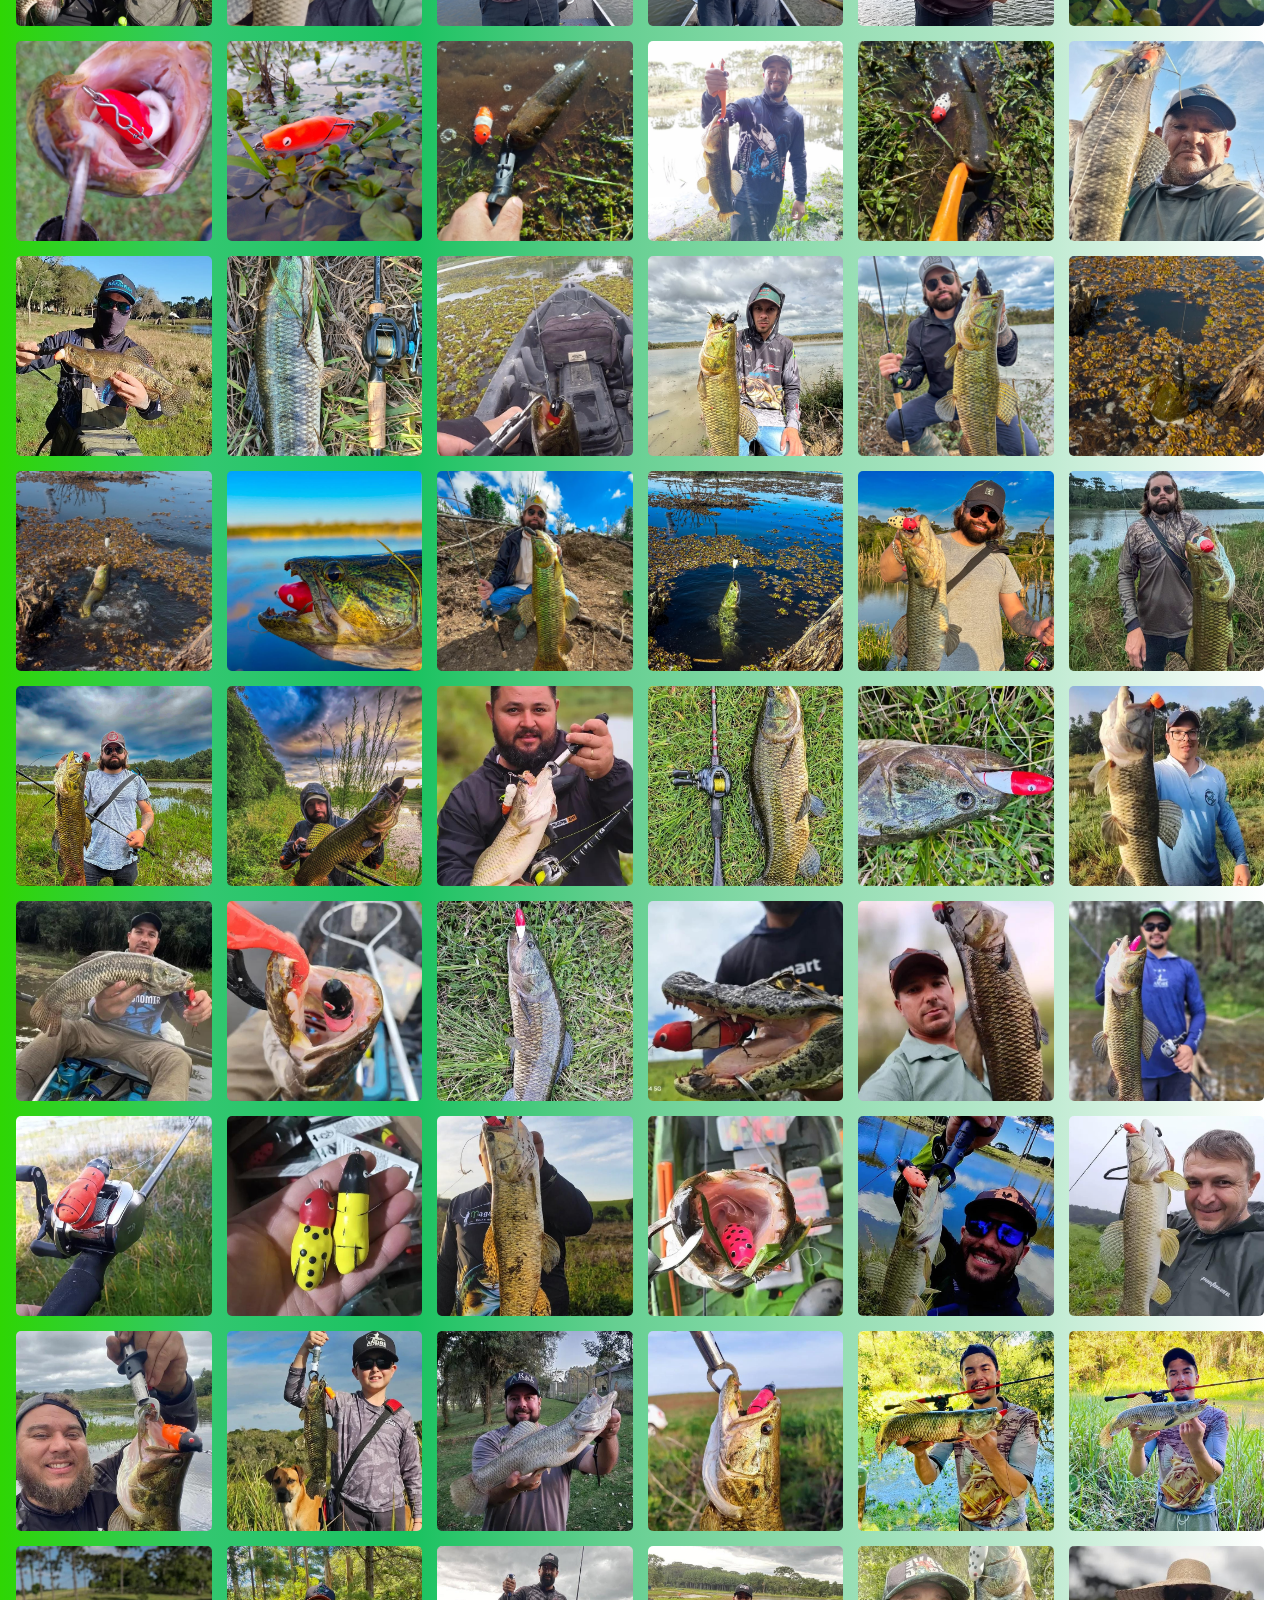
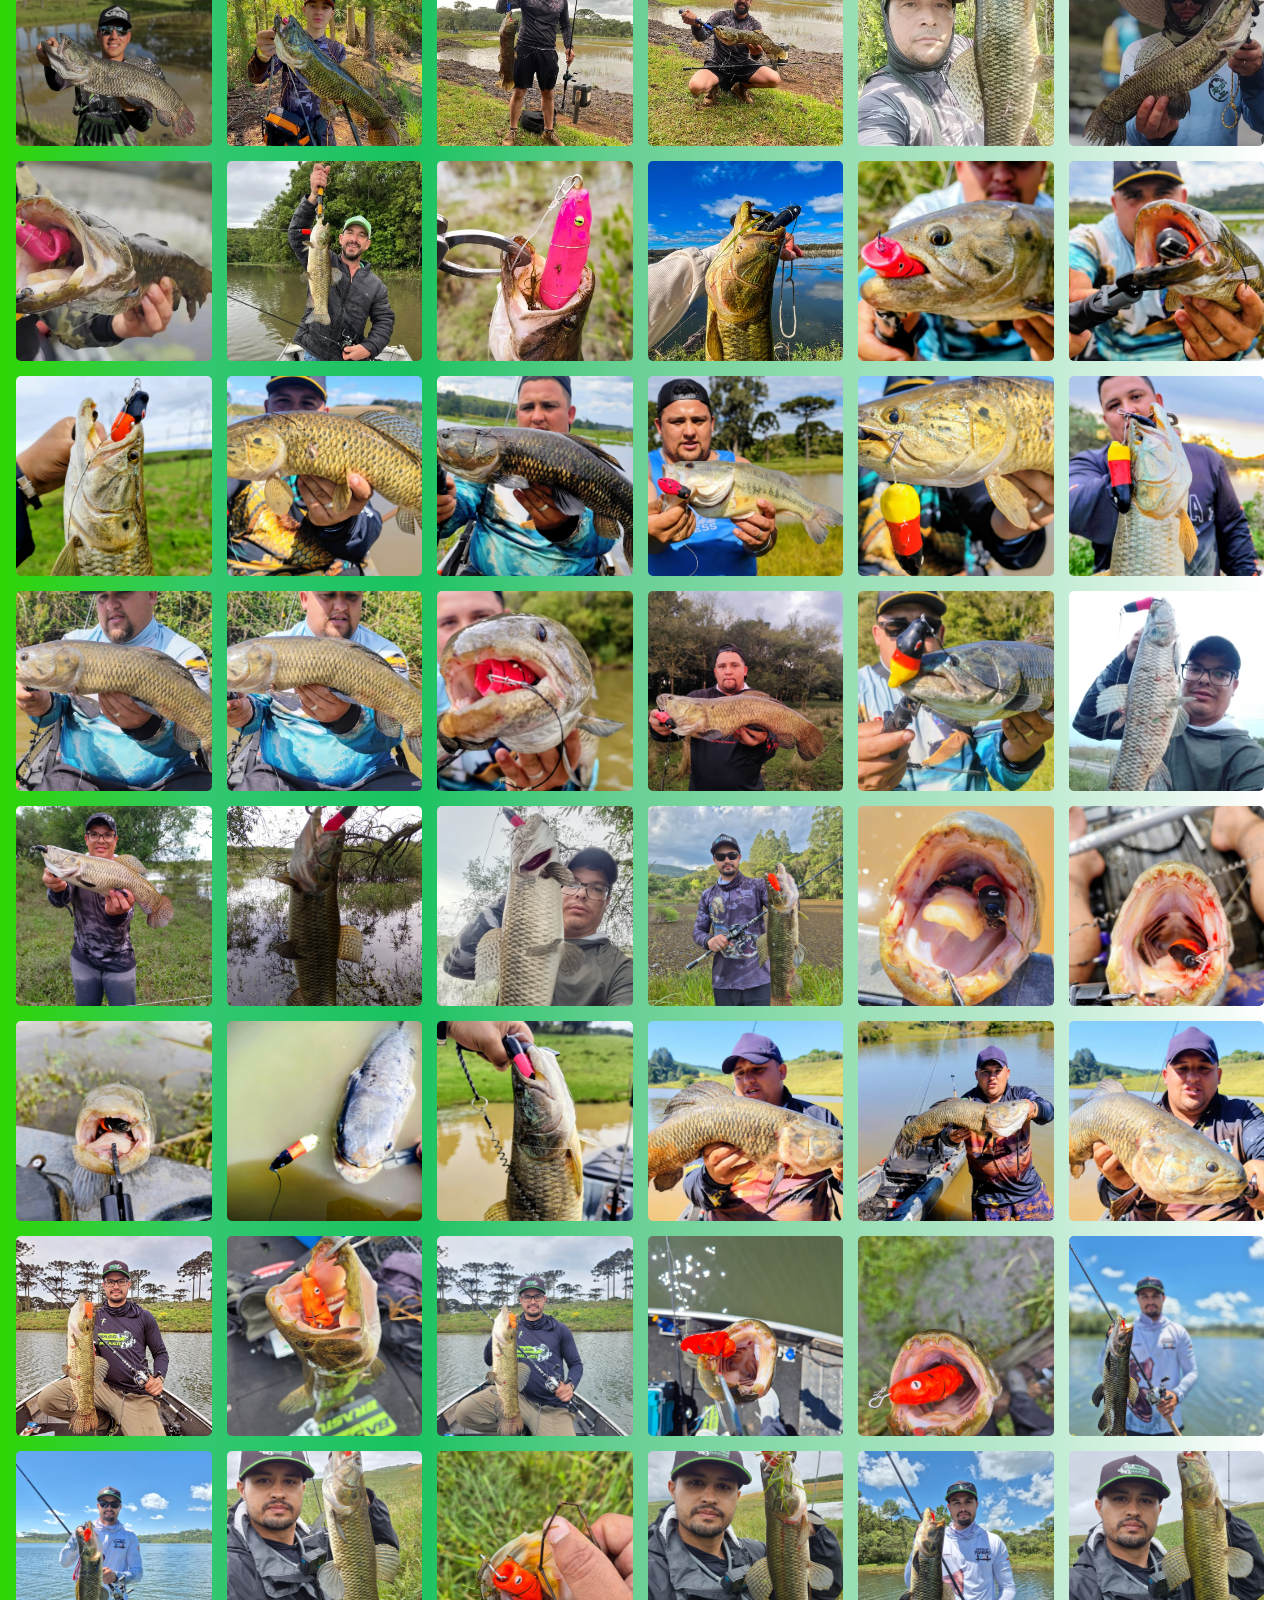
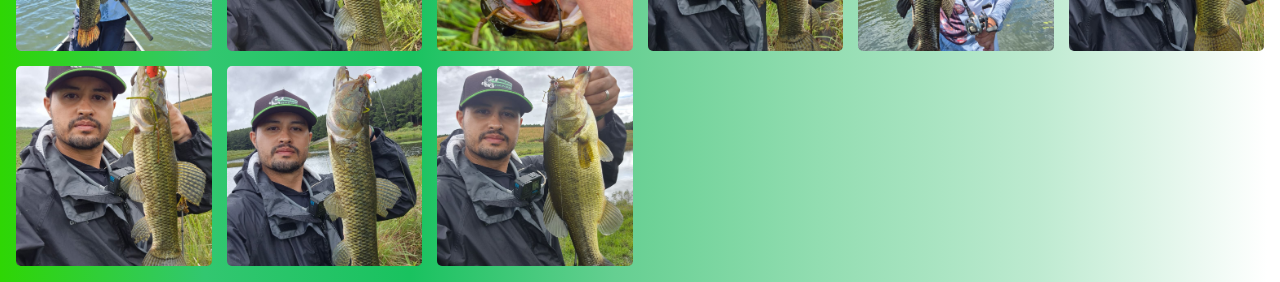
==== commit 5834a3ff: "adição de fotos e youtub" ====
--- a/galeria.html
+++ b/galeria.html
@@ -8,6 +8,29 @@
 </head>
 <body>
     <div class="galeria">
+    <img src="./galeria/foto183.jpeg" alt="Foto 183">   
+    <img src="./galeria/foto182.jpeg" alt="Foto 182">   
+    <img src="./galeria/foto181.jpeg" alt="Foto 181">   
+    <img src="./galeria/foto180.jpeg" alt="Foto 180">   
+    <img src="./galeria/foto179.jpeg" alt="Foto 179">   
+    <img src="./galeria/foto178.jpeg" alt="Foto 178">    
+    <img src="./galeria/foto177.jpeg" alt="Foto 177">    
+    <img src="./galeria/foto176.jpeg" alt="Foto 176">    
+    <img src="./galeria/foto175.jpeg" alt="Foto 175">
+    <img src="./galeria/foto174.jpeg" alt="Foto 174">
+    <img src="./galeria/foto173.jpeg" alt="Foto 173">
+    <img src="./galeria/foto172.jpeg" alt="Foto 172">
+    <img src="./galeria/foto171.jpeg" alt="Foto 171">
+    <img src="./galeria/foto170.jpeg" alt="Foto 170">
+    <img src="./galeria/foto169.jpeg" alt="Foto 169">
+    <img src="./galeria/foto168.jpeg" alt="Foto 168">
+    <img src="./galeria/foto167.jpeg" alt="Foto 167">
+    <img src="./galeria/foto166.jpeg" alt="Foto 166">
+    <img src="./galeria/foto165.jpeg" alt="Foto 165">    
+    <img src="./galeria/foto164.jpeg" alt="Foto 164">
+    <img src="./galeria/foto163.jpeg" alt="Foto 163">   
+    <img src="./galeria/foto162.jpeg" alt="Foto 162">   
+    <img src="./galeria/foto161.jpeg" alt="Foto 161"> 
     <img src="./galeria/foto160.jpeg" alt="Foto 160">   
     <img src="./galeria/foto159.jpeg" alt="Foto 159">   
     <img src="./galeria/foto158.jpeg" alt="Foto 158">   
@@ -189,5 +212,4 @@
 </div>
 </body>
 <script src="scripts.js"></script>
-
 </html>
--- a/style.css
+++ b/style.css
@@ -659,3 +659,42 @@
   body footer.rodape-rp .rodape-rp-conteudo {grid-template-columns:1fr;gap:26px;}
   body footer.rodape-rp .rodape-rp-coluna:last-child {grid-column:auto;}
 }
+
+/* Menu de vídeos: mantém as cores e a tipografia originais */
+.pagina-videos {min-height:65vh; background:linear-gradient(90deg,rgba(46,214,4,1) 0%,rgba(50,199,112,1) 16%,rgba(25,194,95,1) 32%,rgba(101,207,145,1) 48%,rgba(146,221,177,1) 64%,rgba(189,234,208,1) 81%,rgba(255,255,255,1) 99%); padding:24px clamp(12px,3vw,40px) 50px;}
+.menu-videos {display:flex;flex-wrap:wrap;gap:14px;justify-content:center;margin:0 auto 30px;}
+.menu-videos .aba-video {width:auto;height:auto;min-height:50px;margin:0;padding:14px 24px;background:#155c2d;color:white;border:2px solid #155c2d;border-radius:8px;font: bold clamp(15px,2vw,21px) Georgia,'Times New Roman',serif;text-transform:none;}
+.menu-videos .aba-video.ativa,.menu-videos .aba-video:hover {background:#fff;color:#155c2d;}
+.menu-videos .aba-video:focus-visible {outline:3px solid #030c06;outline-offset:3px;}
+.pagina-videos [hidden] {display:none!important;}
+.pagina-videos .galeria1 {height:auto;min-height:0;background:none;grid-template-columns:repeat(auto-fit,minmax(210px,1fr));gap:20px;}
+.pagina-videos .galeria1 .video {min-width:0;}
+.pagina-videos .galeria1 img {aspect-ratio:16/9;height:auto;object-fit:cover;}
+.subtitulo-videos {font-size:clamp(22px,3vw,30px);color:#080808;text-align:center;margin:12px 0 24px;}
+.descricao-videos,.aviso-videos {width:100%;font-size:clamp(16px,2vw,22px);text-align:center;line-height:1.5;margin:18px auto;}
+.galeria-pescadores {display:grid;grid-template-columns:repeat(auto-fit,minmax(240px,1fr));gap:20px;}
+.galeria-pescadores video,.galeria-pescadores iframe {width:100%;aspect-ratio:16/9;border:0;border-radius:10px;background:#030c06;}
+.galeria-pescadores h3 {font-size:18px;margin-top:10px;}
+@media(max-width:600px){.menu-videos .aba-video{width:100%;}.pagina-videos .galeria1{grid-template-columns:repeat(2,minmax(0,1fr));gap:12px;}}
+@media(max-width:360px){.pagina-videos .galeria1{grid-template-columns:1fr;}}
+
+/* Galeria dos pescadores: acréscimos isolados, sem alterar as cores/fontes originais */
+.rp-cartao-pescador {min-width:0;}
+.rp-abrir-video {position:relative;display:block;width:100%;height:auto;margin:0;padding:0;overflow:hidden;border-radius:10px;background:#030c06;aspect-ratio:16/9;cursor:pointer;}
+.rp-abrir-video img {width:100%;height:100%;object-fit:cover;display:block;transition:transform .25s ease;}
+.rp-abrir-video:hover img {transform:scale(1.05);}
+.rp-icone-play {position:absolute;top:50%;left:50%;transform:translate(-50%,-50%);display:grid;place-items:center;width:58px;height:58px;border-radius:50%;background:#155c2de8;color:white;font-size:25px;}
+.rp-abrir-video:focus-visible {outline:4px solid #155c2d;outline-offset:3px;}
+.rp-modal-aberto {overflow:hidden;}
+.rp-modal-video[hidden] {display:none!important;}
+.rp-modal-video {position:fixed;inset:0;z-index:3000;background:rgba(0,0,0,.91);display:flex;align-items:center;justify-content:center;padding:65px 75px;}
+.rp-modal-conteudo {width:min(100%,1050px);max-height:100%;text-align:center;}
+.rp-modal-conteudo video {display:block;width:100%;max-height:calc(100dvh - 180px);object-fit:contain;background:#000;border-radius:10px;}
+.rp-modal-conteudo h2,.rp-modal-conteudo p {color:white;text-align:center;width:100%;margin:12px auto 0;font-size:clamp(15px,2vw,22px);}
+.rp-modal-conteudo p {font-size:15px;}
+.rp-fechar-video,.rp-seta-video {position:absolute;display:grid;place-items:center;width:48px;height:48px;margin:0;padding:0;background:#155c2d;color:white;border:1px solid #fff8;border-radius:50%;font-family:Georgia,serif;cursor:pointer;}
+.rp-fechar-video {top:14px;right:18px;font-size:35px;}
+.rp-seta-video {top:50%;transform:translateY(-50%);font-size:30px;}
+.rp-anterior-video {left:15px;}.rp-proximo-video {right:15px;}
+.rp-fechar-video:hover,.rp-seta-video:hover {background:#218449;}
+@media(max-width:600px){.rp-modal-video{padding:70px 10px 90px;}.rp-modal-conteudo video{max-height:calc(100dvh - 230px);}.rp-seta-video{top:auto;bottom:18px;transform:none;}.rp-anterior-video{left:calc(50% - 75px);}.rp-proximo-video{right:calc(50% - 75px);}}
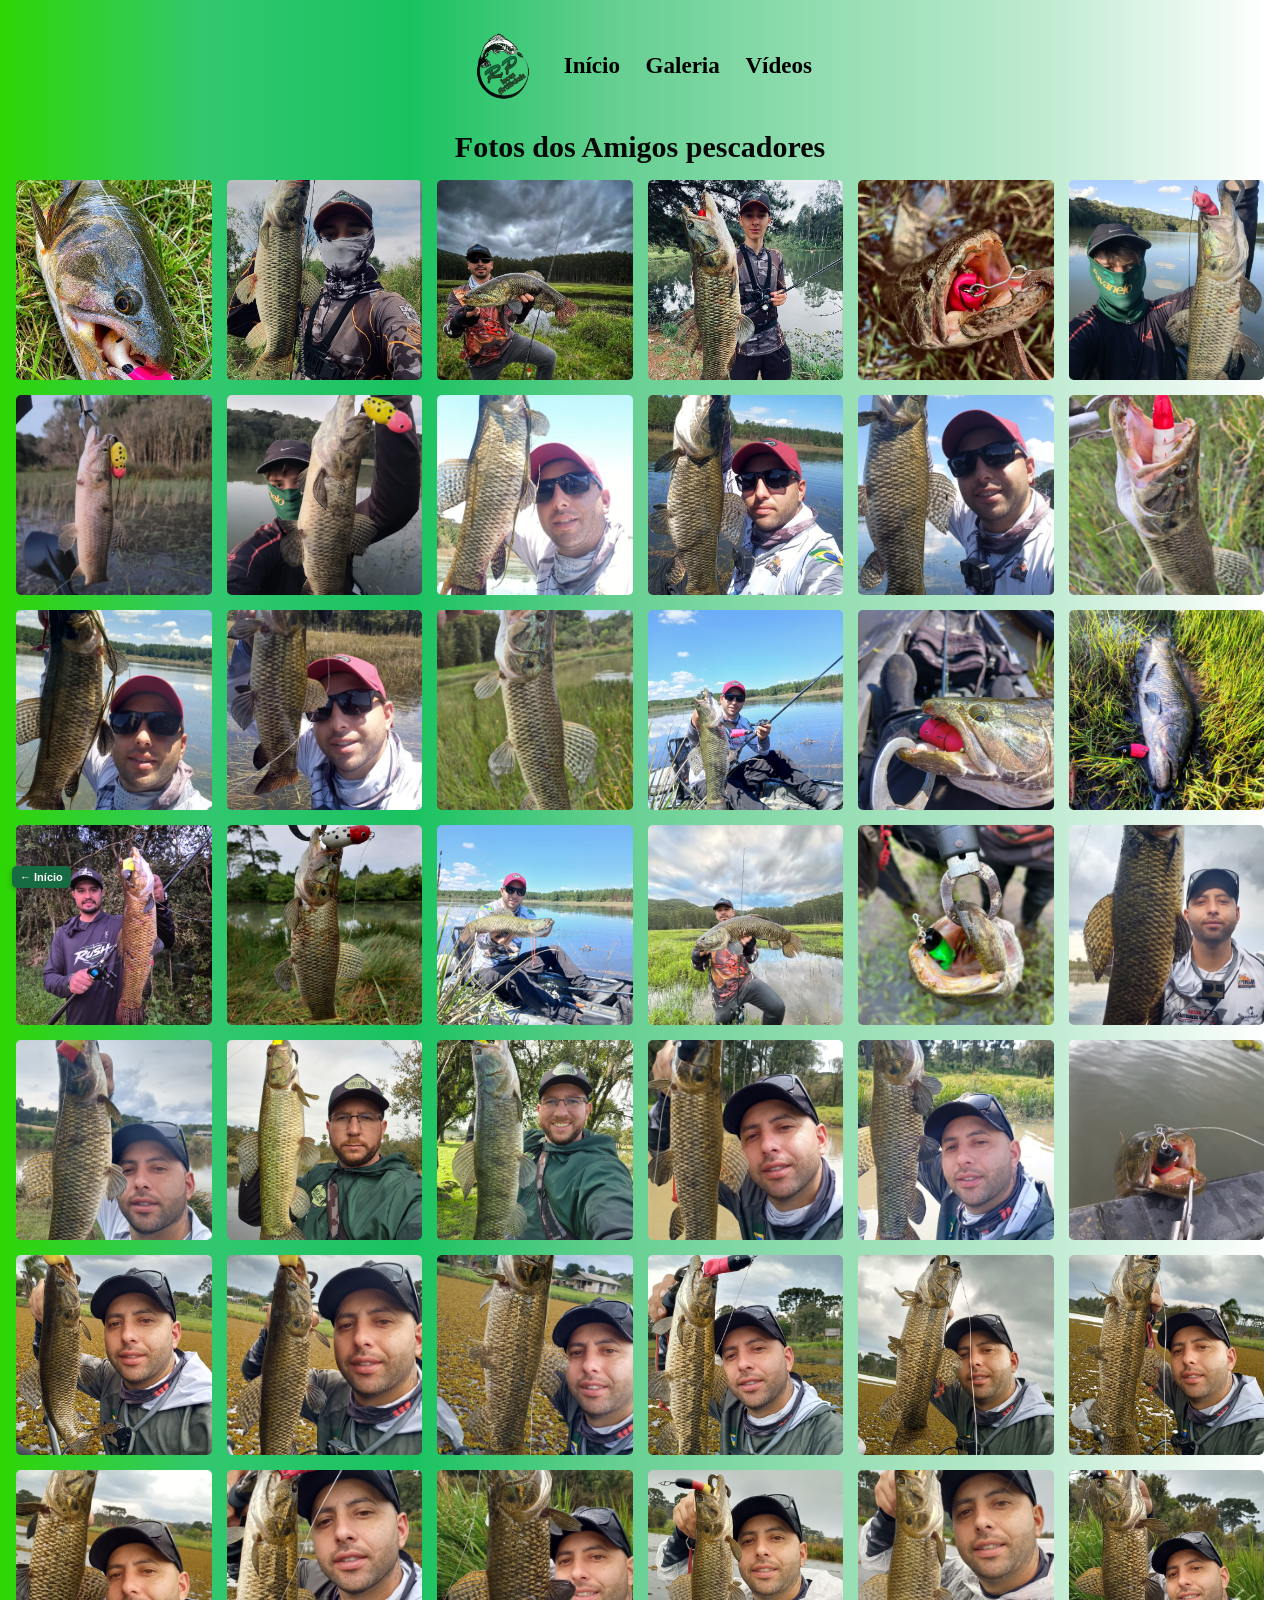
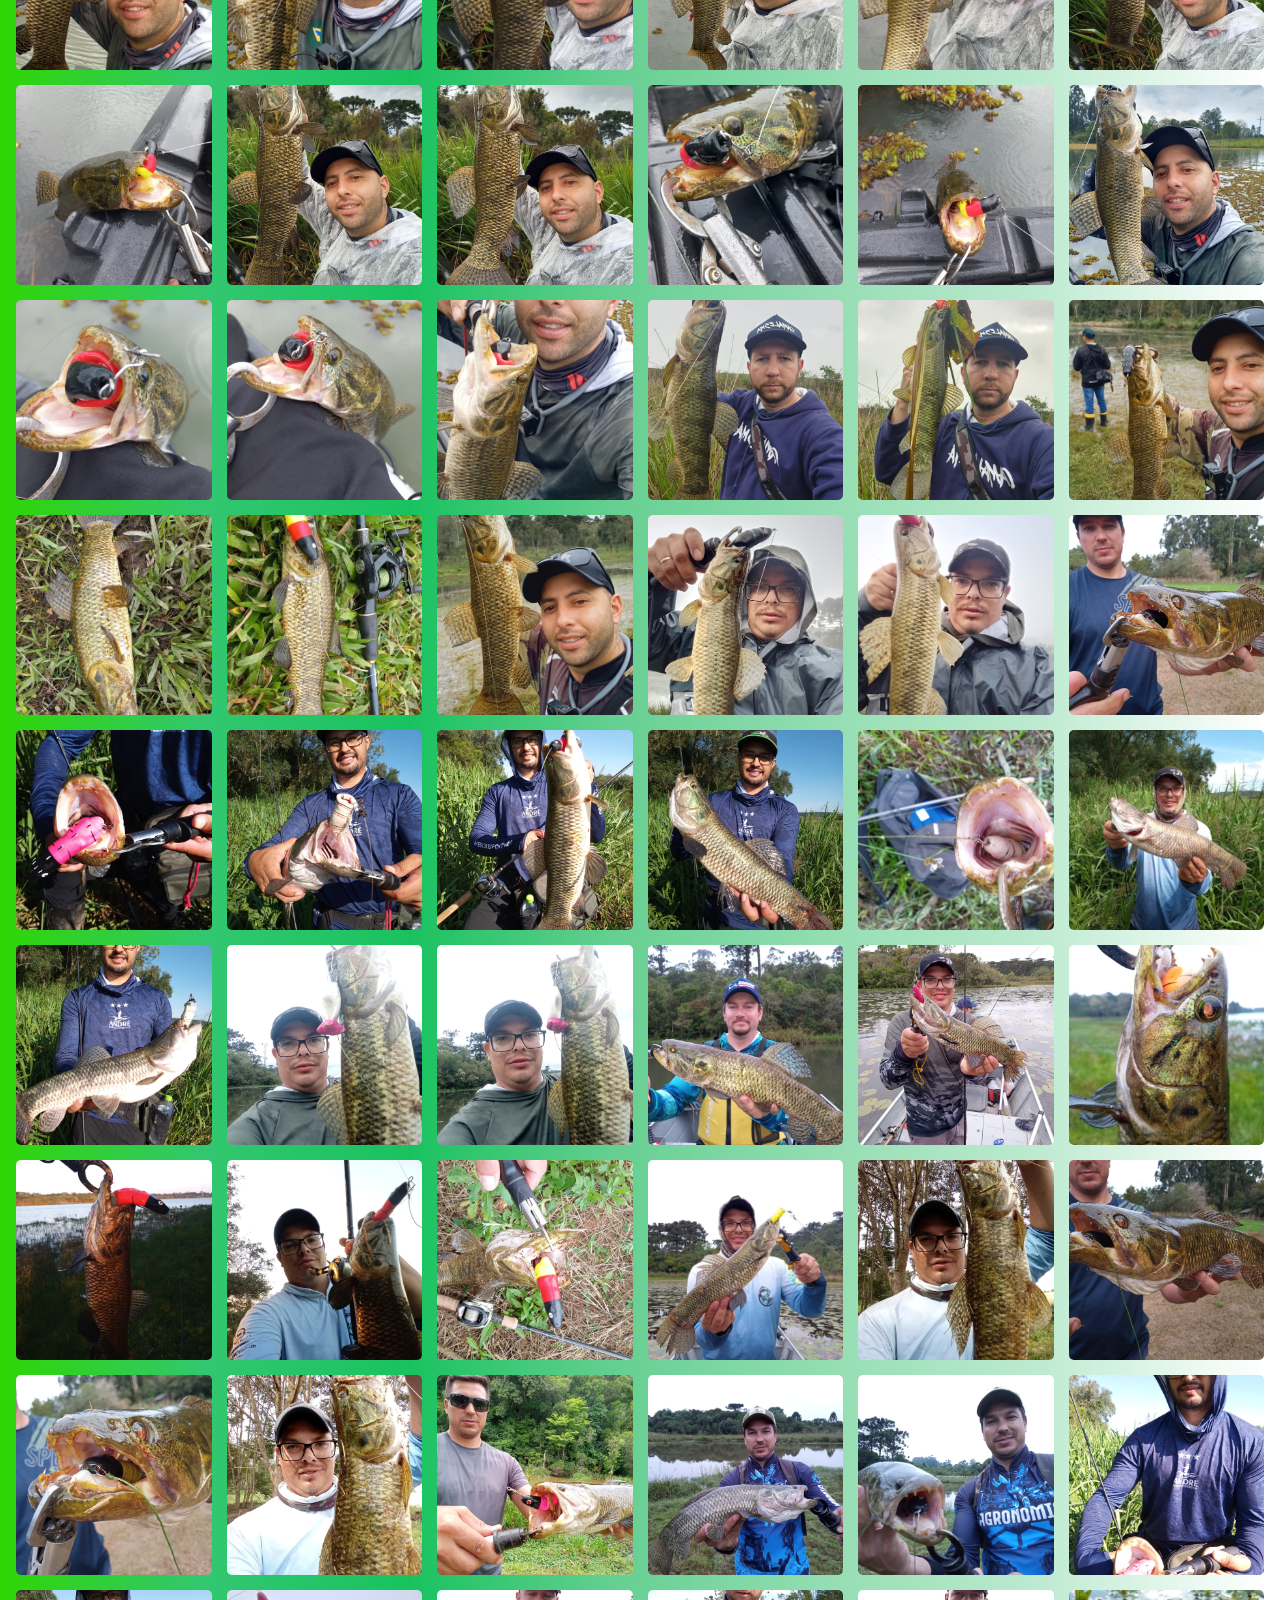
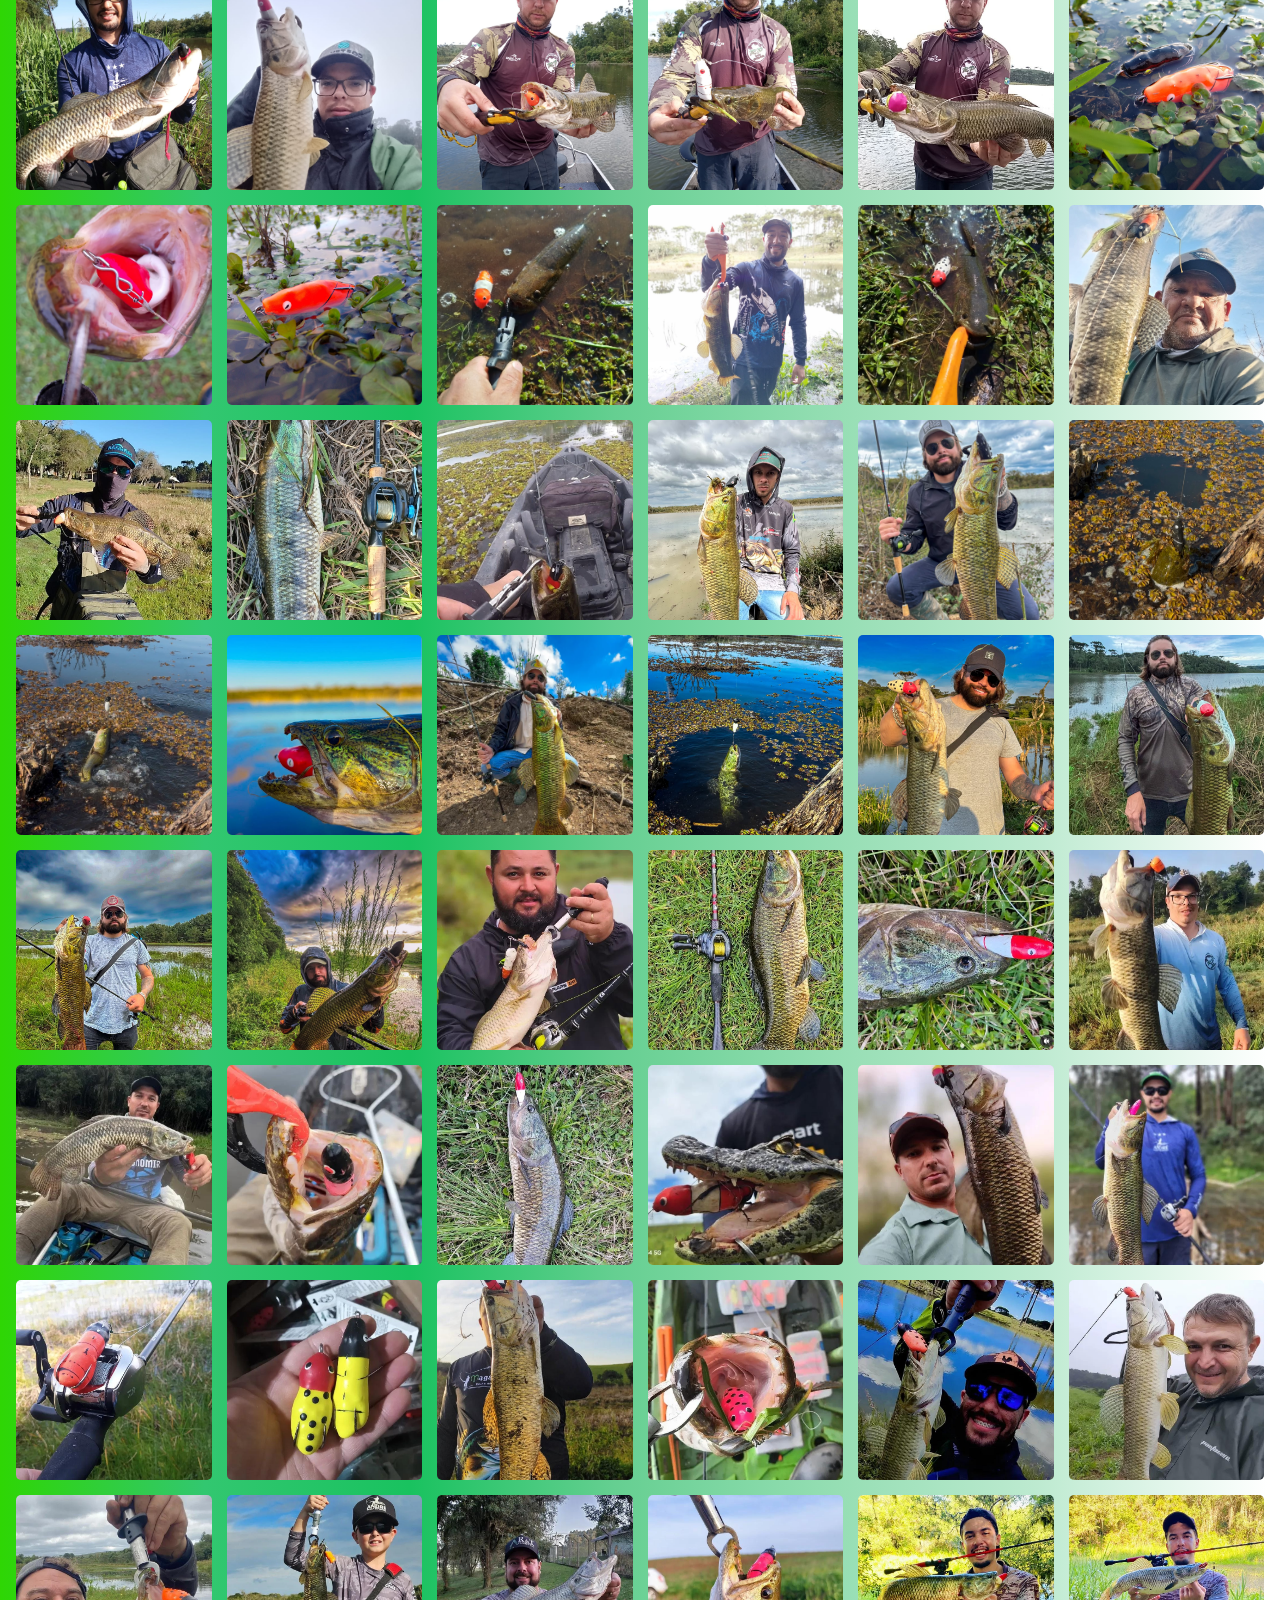
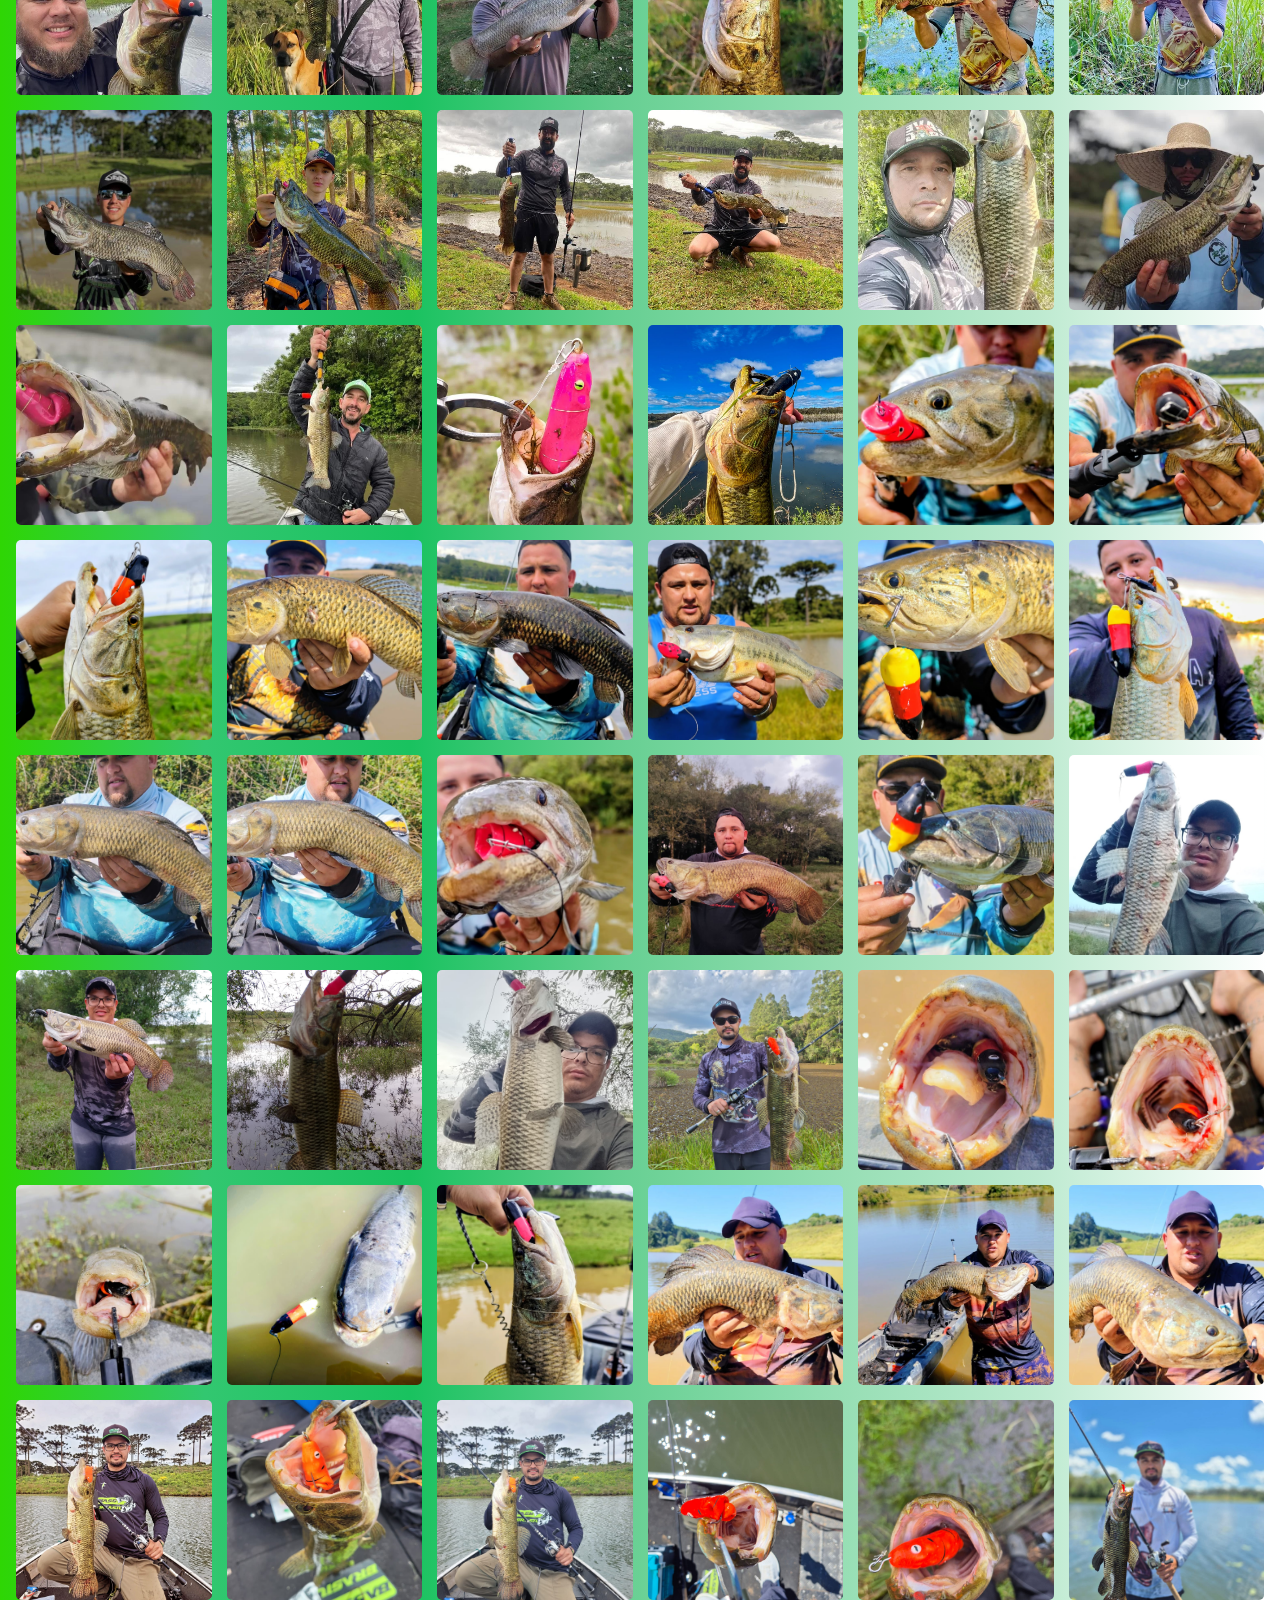
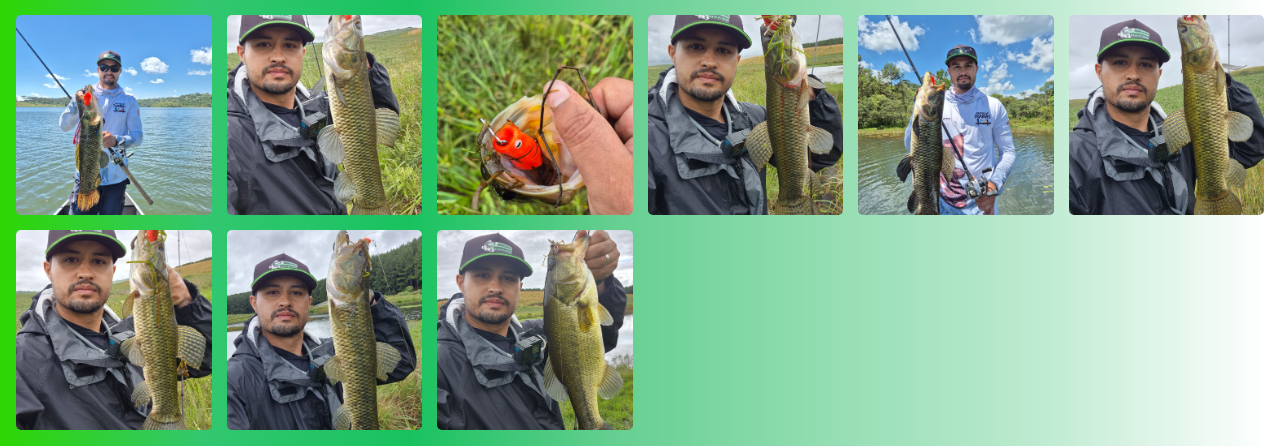
==== commit af14b4f1: "Alteração das iscas" ====
--- a/galeria.html
+++ b/galeria.html
@@ -5,8 +5,39 @@
     <meta name="viewport" content="width=device-width, initial-scale=1.0">
      <link rel="stylesheet" href="./style.css">
     <title>RP Iscas Artificiais - Pesca Esportiva - Galeria</title>
+    <style>
+        /* Utiliza a mesma tipografia e cores da página de vídeos (style.css). */
+        .cabecalho-galeria { text-align: center; }
+        .botao-inicio {
+            position: fixed;
+            bottom: 12px;
+            left: 12px;
+            z-index: 1000;
+            display: inline-block;
+            padding: 5px 8px;
+            border-radius: 5px;
+            background: #176b43;
+            color: #fff;
+            text-decoration: none;
+            font: 600 11px Arial, sans-serif;
+            box-shadow: 0 2px 6px rgba(0,0,0,.25);
+        }
+        .botao-inicio:hover, .botao-inicio:focus-visible { background: #0d4b2d; }
+    </style>
 </head>
 <body>
+    <nav aria-label="Navegação da página de fotos">
+        <div class="cabecalho">
+            <img class="logo" src="./img/rp pesca.png" alt="Logo RP Pesca">
+            <a href="./index.html">Início</a>
+            <a href="./galeria.html" aria-current="page">Galeria</a>
+            <a href="./youtube.html">Vídeos</a>
+        </div>
+    </nav>
+    <header class="cabecalho-galeria">
+        <h1 class="titulo-videos">Fotos dos Amigos pescadores</h1>
+    </header>
+    <a class="botao-inicio" href="./index.html">&#8592; Início</a>
     <div class="galeria">
     <img src="./galeria/foto183.jpeg" alt="Foto 183">   
     <img src="./galeria/foto182.jpeg" alt="Foto 182">   
--- a/style.css
+++ b/style.css
@@ -104,7 +104,8 @@
 }
 .meu-video {
     width: 400px;
-    margin-top: -700px;
+    margin-top: -820px;
+    margin-right: 100px;
     object-fit: cover;
     display: block;
     margin-left: auto;
@@ -698,3 +699,43 @@
 .rp-anterior-video {left:15px;}.rp-proximo-video {right:15px;}
 .rp-fechar-video:hover,.rp-seta-video:hover {background:#218449;}
 @media(max-width:600px){.rp-modal-video{padding:70px 10px 90px;}.rp-modal-conteudo video{max-height:calc(100dvh - 230px);}.rp-seta-video{top:auto;bottom:18px;transform:none;}.rp-anterior-video{left:calc(50% - 75px);}.rp-proximo-video{right:calc(50% - 75px);}}
+
+/* Exibir o vídeo de montagem inteiro, sem cortes */
+.caixa-info-texto .meu-video {
+  height: auto;
+  max-height: none;
+  object-fit: contain;
+  aspect-ratio: auto;
+}
+
+/* Texto da Nossa História proporcional ao vídeo de montagem */
+.caixa-info-texto p {
+  font-size: clamp(20px, 2.05vw, 29px);
+  line-height: 1.48;
+}
+@media (max-width: 900px) {
+  .caixa-info-texto p { font-size: clamp(19px, 2.7vw, 24px); }
+}
+@media (max-width: 600px) {
+  .caixa-info-texto p { font-size: 19px; line-height: 1.55; }
+}
+
+
+/* Página Iscas: identidade visual da RP */
+.pagina-iscas { min-height:75vh; padding:clamp(28px,5vw,70px) clamp(16px,4vw,60px); background:linear-gradient(90deg,rgba(46,214,4,1) 0%,rgba(50,199,112,1) 16%,rgba(25,194,95,1) 32%,rgba(101,207,145,1) 48%,rgba(146,221,177,1) 64%,rgba(189,234,208,1) 81%,rgba(255,255,255,1) 99%); }
+.pagina-iscas .titulo-iscas { text-align:center; color:#080808; font-size:clamp(28px,4vw,42px); margin-bottom:32px; }
+.cartao-isca { display:grid; grid-template-columns:minmax(0,1fr) minmax(0,1fr); align-items:center; gap:clamp(22px,4vw,60px); max-width:1200px; margin:0 auto; padding:clamp(18px,3vw,36px); border-radius:20px; background:rgba(255,255,255,.82); box-shadow:0 12px 32px rgba(8,68,27,.14); }
+.isca-video-abrir { display:block; position:relative; width:100%; padding:0; margin:0; height:auto; border:0; border-radius:14px; overflow:hidden; background:#08190f; cursor:pointer; }
+.isca-video-abrir video { display:block; width:100%; height:auto; max-height:560px; object-fit:contain; pointer-events:none; }
+.isca-video-abrir .isca-video-legenda { position:absolute; bottom:12px; left:12px; padding:9px 14px; border-radius:20px; background:rgba(21,92,45,.95); color:white; font:bold 14px Georgia,serif; }
+.isca-video-abrir:focus-visible,.isca-modal-fechar:focus-visible { outline:3px solid #155c2d; outline-offset:4px; }
+.isca-conteudo h2 { color:#103c21; font-size:clamp(28px,3vw,40px); margin-bottom:16px; }
+.isca-conteudo p { width:100%; color:#1b3523; font-size:clamp(17px,1.65vw,22px); line-height:1.55; margin-bottom:16px; text-align:left; }
+.isca-conteudo h3 { color:#103c21; font-size:clamp(19px,2vw,24px); margin:24px 0 12px; }
+.isca-ficha { display:flex; flex-wrap:wrap; gap:10px; list-style:none; }
+.isca-ficha li { background:#155c2d; color:#fff; border-radius:8px; padding:12px 16px; font:bold 15px Georgia,serif; }
+.isca-modal[hidden] { display:none!important; }
+.isca-modal { position:fixed; inset:0; z-index:4000; background:rgba(0,0,0,.93); display:flex; justify-content:center; align-items:center; padding:64px 20px 20px; }
+.isca-modal video { width:min(1100px,100%); max-height:calc(100dvh - 95px); object-fit:contain; background:black; }
+.isca-modal-fechar { position:absolute; top:14px; right:18px; width:44px; height:44px; margin:0; padding:0; border-radius:50%; background:#155c2d; color:white; font:32px Arial,sans-serif; cursor:pointer; }
+@media(max-width:800px){ .cartao-isca {grid-template-columns:1fr;} .isca-video-abrir video {max-height:450px;} }
